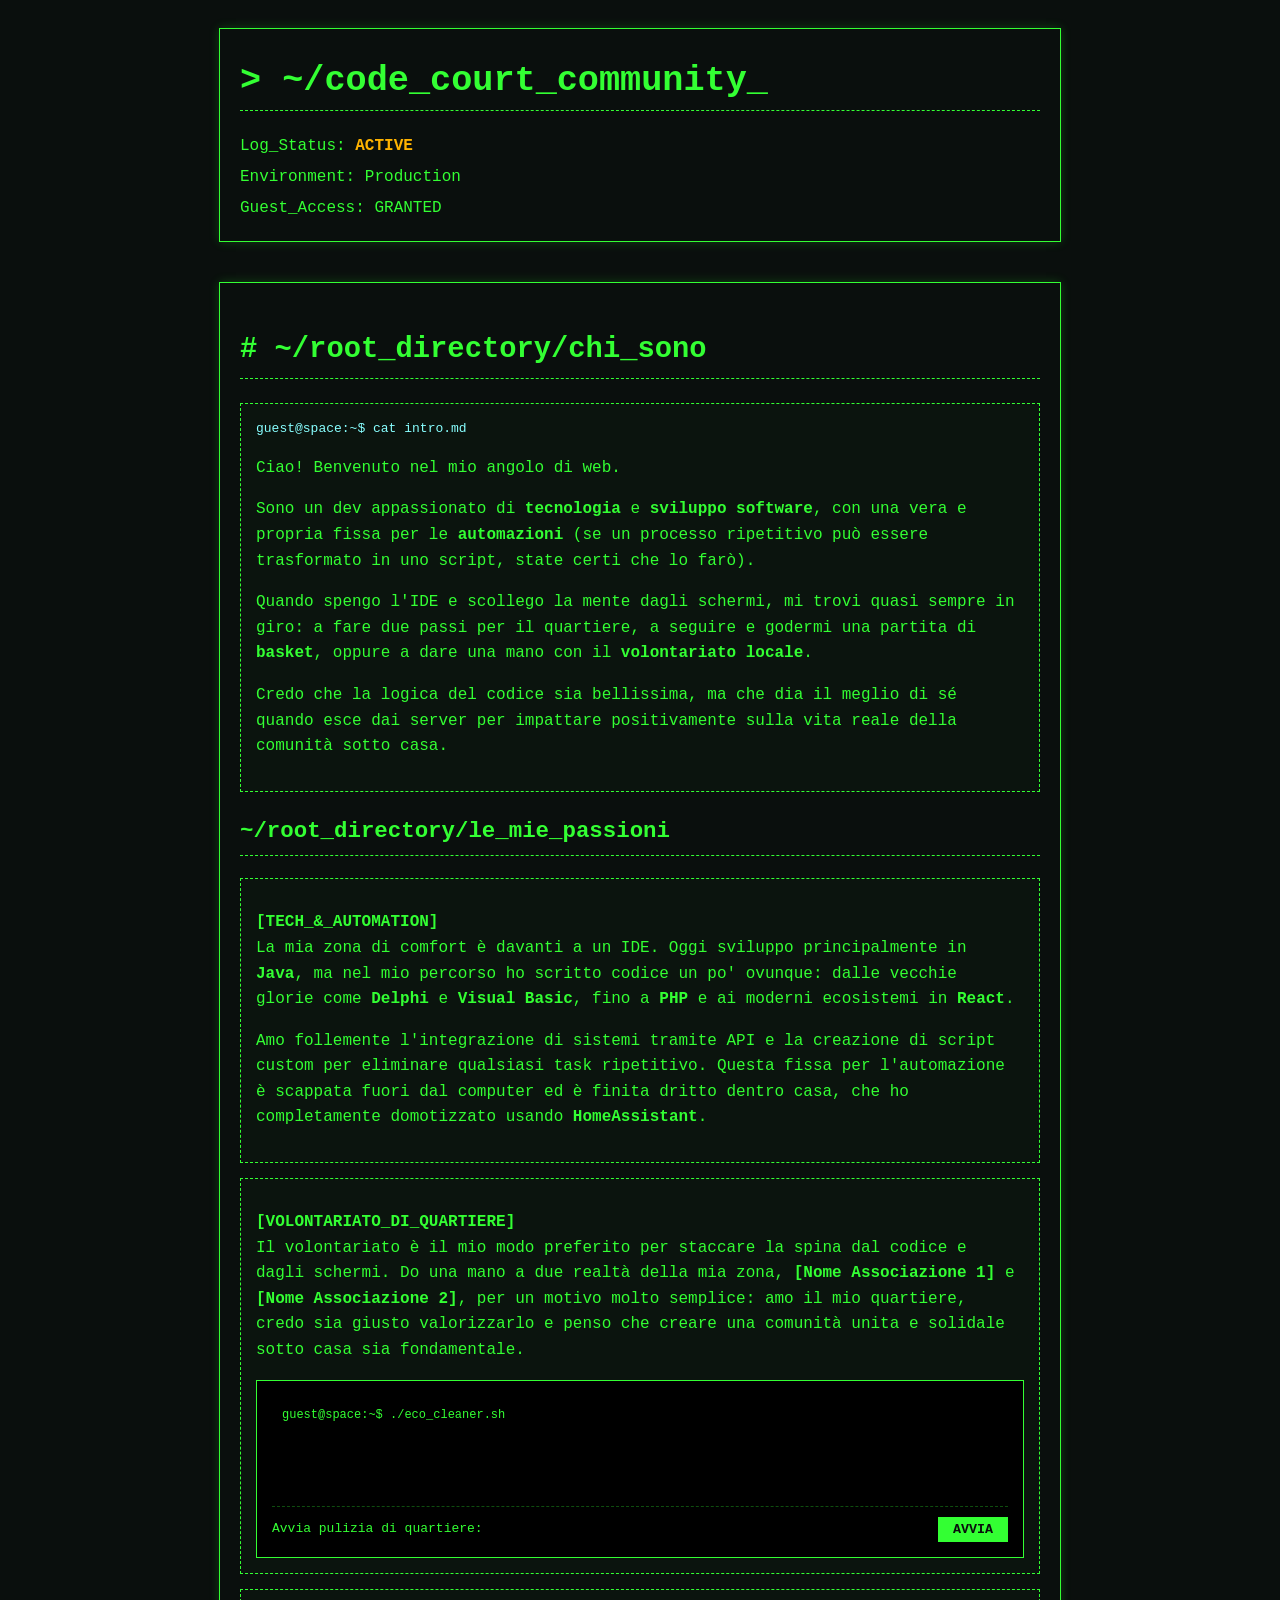
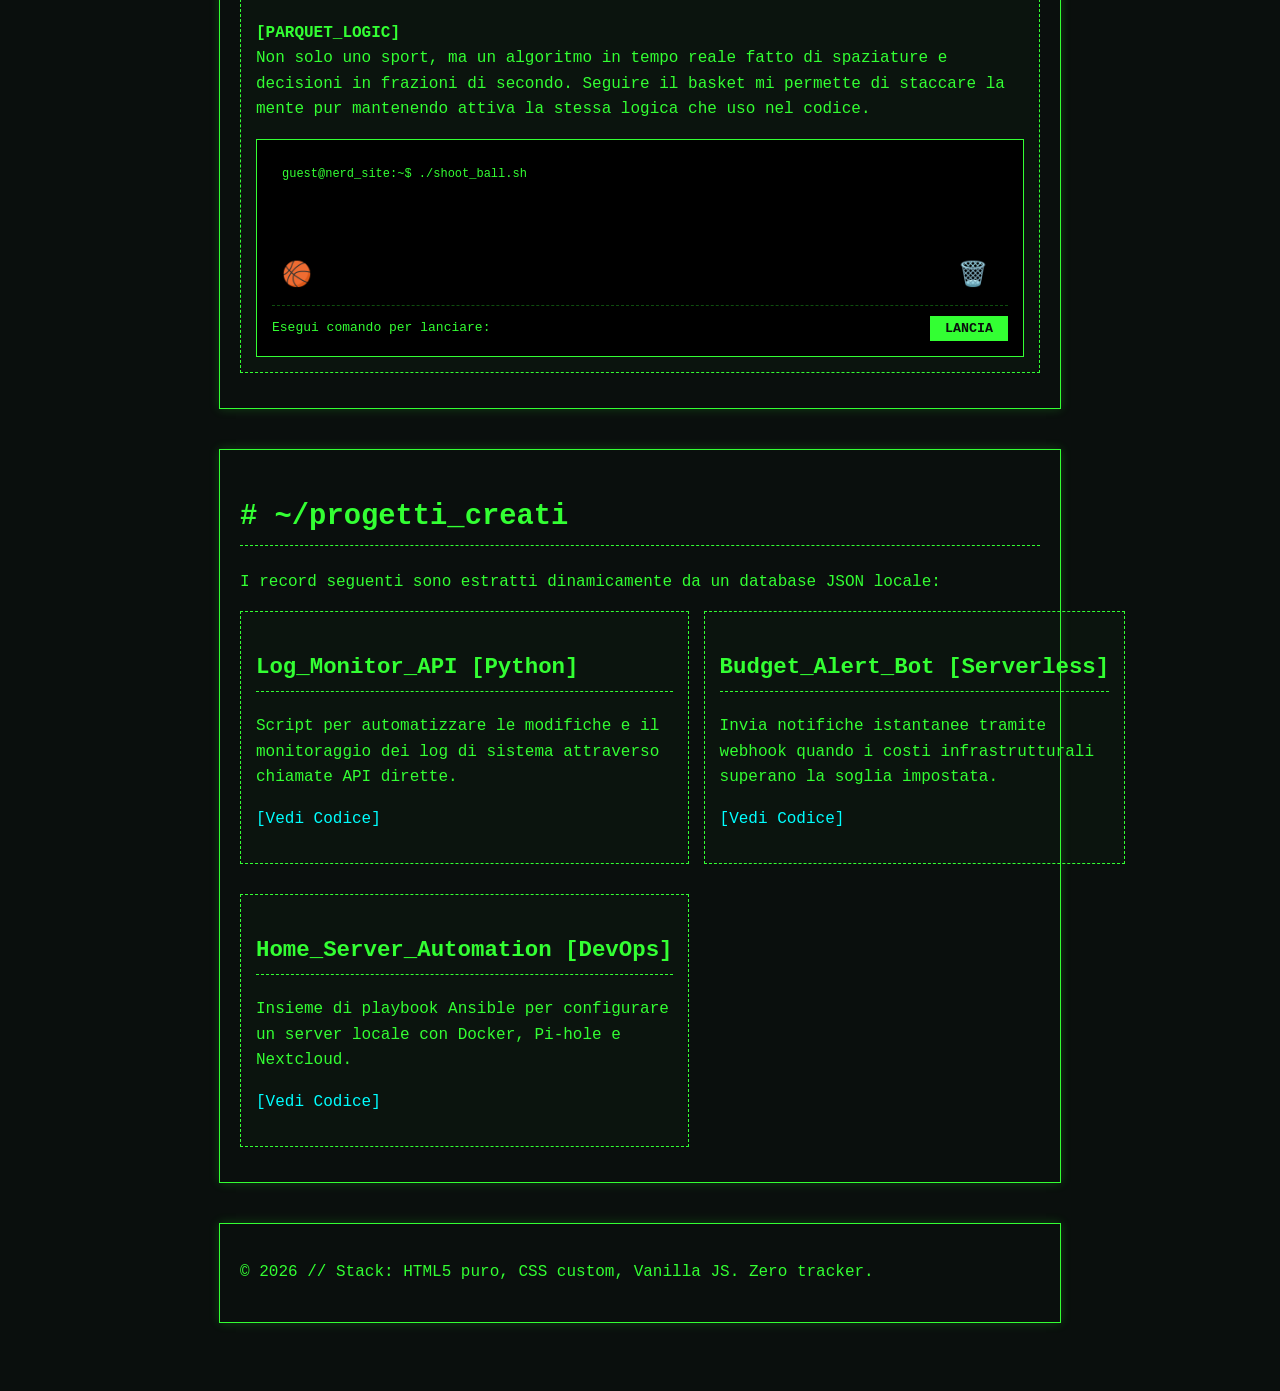
==== index.html @ 93f57e8c "Aggiornati testi parzialmente" ====
<!DOCTYPE html>
<html lang="it">

<head>
    <meta charset="UTF-8">
    <meta name="viewport" content="width=device-width, initial-scale=1.0">
    <title>Nerd_Workspace // Home</title>
    <style>
        /* Setup globale stile Terminale CRT */
        body {
            background-color: #0a0f0d;
            color: #33ff33;
            font-family: 'Courier New', Courier, monospace;
            padding: 20px;
            line-height: 1.6;
        }

        /* Selezione testo stile terminale */
        ::selection {
            background: #33ff33;
            color: #0a0f0d;
        }

        header,
        section,
        footer {
            max-width: 800px;
            margin: 0 auto 40px auto;
            border: 1px solid #33ff33;
            padding: 20px;
            box-shadow: 0 0 10px rgba(51, 255, 51, 0.2);
        }

        /* Gestione globale dei titoli per evitare l'effetto visto nello screenshot */
        h1,
        h2,
        h3 {
            color: #33ff33;
            border-bottom: 1px dashed #33ff33;
            padding-bottom: 5px;
            white-space: nowrap;
            /* Impedisce la rottura disordinata delle stringhe */
        }

        /* Titolo Principale nell'Header */
        header h1 {
            font-size: 2.2rem;
            line-height: 1.3;
            margin-top: 10px;
        }

        /* Sottotitoli delle Sezioni */
        section h2 {
            font-size: 1.8rem;
        }

        section h3 {
            font-size: 1.4rem;
        }

        h1::before {
            content: "> ";
        }

        h2::before {
            content: "# ";
        }

        /* Struttura dei Log nell'Header */
        .header-logs {
            display: flex;
            flex-direction: column;
            /* Mette ogni log su una riga separata */
            gap: 5px;
            margin-top: 15px;
        }

        a {
            color: #00ffff;
            text-decoration: none;
        }

        a:hover {
            background-color: #33ff33;
            color: #0a0f0d;
        }

        /* Griglia dei progetti responsiva */
        .project-grid {
            display: grid;
            grid-template-columns: 1fr;
            gap: 15px;
        }

        @media (min-width: 600px) {
            .project-grid {
                grid-template-columns: 1fr 1fr;
            }
        }

        .project-card,
        .info-card {
            border: 1px dashed #33ff33;
            padding: 15px;
            background: rgba(51, 255, 51, 0.02);
            margin-bottom: 15px;
        }

        .status {
            font-weight: bold;
            color: #ffb300;
        }

        .cursor {
            animation: blink 1s infinite;
        }

        @keyframes blink {

            0%,
            49% {
                opacity: 1;
            }

            50%,
            100% {
                opacity: 0;
            }
        }

        /* Stile Terminale Interattivo per il Basket */
        .terminal-box {
            background-color: #000;
            border: 1px solid #33ff33;
            padding: 15px;
            font-family: monospace;
            margin-top: 15px;
        }

        .terminal-input-line {
            display: flex;
            align-items: center;
            justify-content: space-between;
            flex-wrap: wrap;
            gap: 10px;
        }

        .terminal-btn {
            background: #33ff33;
            color: #0a0f0d;
            border: none;
            padding: 5px 15px;
            font-family: monospace;
            font-weight: bold;
            cursor: pointer;
            transition: 0.2s;
        }

        .terminal-btn:hover:not(:disabled) {
            background: #fff;
        }

        .terminal-btn:disabled {
            background: #225522;
            color: #0a0f0d;
            cursor: not-allowed;
        }

        /* --- SCREEN FIX COMPLETO PER MOBILE --- */
        @media (max-width: 480px) {
            body {
                padding: 10px;
            }

            header h1 {
                font-size: 5.3vw;
                /* Ridimensiona il titolo del sito */
            }

            section h2 {
                font-size: 4.2vw;
                /* Ridimensiona i path lunghi come ~/root_directory/chi_sono */
            }

            section h3 {
                font-size: 4.5vw;
            }
        }
    </style>
</head>

<body>

    <header>
        <h1>~/code_court_community<span class="cursor">_</span></h1>
        <div class="header-logs">
            <div>Log_Status: <span class="status">ACTIVE</span></div>
            <div>Environment: Production</div>
            <div>Guest_Access: GRANTED</div>
        </div>
    </header>

    <section id="about">
        <h2>~/root_directory/chi_sono</h2>

        <div class="info-card">
            <p style="color: #88ffff; margin-top: 0; font-family: monospace;">guest@space:~$ cat intro.md</p>

            <p>Ciao! Benvenuto nel mio angolo di web.</p>

            <p>Sono un dev appassionato di <strong>tecnologia</strong> e <strong>sviluppo software</strong>, con una
                vera e propria fissa per le <strong>automazioni</strong> (se un processo ripetitivo può essere
                trasformato in uno script, state certi che lo farò).</p>

            <p>Quando spengo l'IDE e scollego la mente dagli schermi, mi trovi quasi sempre in giro: a fare due passi
                per il quartiere, a seguire e godermi una partita di <strong>basket</strong>, oppure a dare una mano con
                il <strong>volontariato locale</strong>.</p>

            <p>Credo che la logica del codice sia bellissima, ma che dia il meglio di sé quando esce dai server per
                impattare positivamente sulla vita reale della comunità sotto casa.</p>
        </div>

        <h3>~/root_directory/le_mie_passioni</h3>
        <!-- Passione 1: Tech & Automazioni Aggiornata -->
        <div class="info-card">
            <p><strong>[TECH_&_AUTOMATION]</strong><br>
            La mia zona di comfort è davanti a un IDE. Oggi sviluppo principalmente in <strong>Java</strong>, ma nel mio percorso ho scritto codice un po' ovunque: dalle vecchie glorie come <strong>Delphi</strong> e <strong>Visual Basic</strong>, fino a <strong>PHP</strong> e ai moderni ecosistemi in <strong>React</strong>.</p>
            
            <p>Amo follemente l'integrazione di sistemi tramite API e la creazione di script custom per eliminare qualsiasi task ripetitivo. Questa fissa per l'automazione è scappata fuori dal computer ed è finita dritto dentro casa, che ho completamente domotizzato usando <strong>HomeAssistant</strong>.</p>
        </div>

        <div class="info-card">
            <p><strong>[VOLONTARIATO_DI_QUARTIERE]</strong><br>
            Il volontariato è il mio modo preferito per staccare la spina dal codice e dagli schermi. Do una mano a due realtà della mia zona, <strong>[Nome Associazione 1]</strong> e <strong>[Nome Associazione 2]</strong>, per un motivo molto semplice: amo il mio quartiere, credo sia giusto valorizzarlo e penso che creare una comunità unita e solidale sotto casa sia fondamentale.</p>
        

            <div class="terminal-box">
                <div class="terminal-screen" id="cleaner-container"
                    style="position: relative; height: 100px; background: #000; overflow: hidden; border-bottom: 1px dashed rgba(51, 255, 51, 0.3); margin-bottom: 10px; display: flex; align-items: flex-end; padding-bottom: 10px;">
                    <div id="cleaner-env"
                        style="width: 100%; font-family: monospace; font-size: 18px; position: relative; height: 30px;">
                    </div>
                    <div id="cleaner-log"
                        style="position: absolute; top: 10px; left: 10px; font-family: monospace; font-size: 12px; color: #33ff33;">
                        guest@space:~$ ./eco_cleaner.sh</div>
                </div>
                <div class="terminal-input-line">
                    <span>Avvia pulizia di quartiere:</span>
                    <button class="terminal-btn" id="cleaner-btn" onclick="runEcoCleaner()">AVVIA</button>
                </div>
            </div>
        </div>

        <div class="info-card">
            <p><strong>[PARQUET_LOGIC]</strong><br>
                Non solo uno sport, ma un algoritmo in tempo reale fatto di spaziature e decisioni in frazioni di
                secondo. Seguire il basket mi permette di staccare la mente pur mantenendo attiva la stessa logica che
                uso nel codice.</p>

            <div class="terminal-box">
                <div class="terminal-screen" id="basket-container"
                    style="position: relative; height: 150px; background: #000; overflow: hidden; border-bottom: 1px dashed rgba(51, 255, 51, 0.3); margin-bottom: 10px;">
                    <div id="basket-target"
                        style="position: absolute; right: 20px; bottom: 10px; font-size: 24px; z-index: 1;">🗑️</div>
                    <div id="basketball"
                        style="position: absolute; left: 10px; bottom: 10px; font-size: 24px; z-index: 2; transition: none;">
                        🏀</div>
                    <div id="basket-log"
                        style="position: absolute; top: 10px; left: 10px; font-family: monospace; font-size: 12px; color: #33ff33;">
                        guest@nerd_site:~$ ./shoot_ball.sh</div>
                </div>
                <div class="terminal-input-line">
                    <span>Esegui comando per lanciare:</span>
                    <button class="terminal-btn" onclick="runPerfectParabola()">LANCIA</button>
                </div>
            </div>
        </div>
    </section>

    <section id="progetti">
        <h2>~/progetti_creati</h2>
        <p>I record seguenti sono estratti dinamicamente da un database JSON locale:</p>
        <div class="project-grid" id="projects-container">
            <p>Caricamento moduli in corso...</p>
        </div>
    </section>

    <footer>
        <p>© 2026 // Stack: HTML5 puro, CSS custom, Vanilla JS. Zero tracker.</p>
    </footer>

    <script>
        // 1. IL TUO DATABASE PROGETTI (FORMATO OGGETTO JSON)
        // Modifica, aggiungi o rimuovi elementi da questo array per aggiornare il sito
        const progettiJSON = [
            {
                "titolo": "Log_Monitor_API",
                "descrizione": "Script per automatizzare le modifiche e il monitoraggio dei log di sistema attraverso chiamate API dirette.",
                "link_github": "#",
                "tag": "Python"
            },
            {
                "titolo": "Budget_Alert_Bot",
                "descrizione": "Invia notifiche istantanee tramite webhook quando i costi infrastrutturali superano la soglia impostata.",
                "link_github": "#",
                "tag": "Serverless"
            },
            {
                "titolo": "Home_Server_Automation",
                "descrizione": "Insieme di playbook Ansible per configurare un server locale con Docker, Pi-hole e Nextcloud.",
                "link_github": "#",
                "tag": "DevOps"
            }
        ];

        // Funzione per stampare i progetti dal JSON alla pagina HTML
        function caricaProgetti() {
            const container = document.getElementById('projects-container');
            container.innerHTML = ''; // Svuota il loader grafico

            progettiJSON.forEach(progetto => {
                const card = document.createElement('div');
                card.className = 'project-card';
                card.innerHTML = `
                    <h3>${progetto.titolo} [${progetto.tag}]</h3>
                    <p>${progetto.descrizione}</p>
                    <p><a href="${progetto.link_github}" target="_blank">[Vedi Codice]</a></p>
                `;
                container.appendChild(card);
            });
        }

        // 3. SIMULATORE OMINO VOLONTARIO IN ASCII ART (Y CAPOVOLTA)
        // 3. SIMULATORE OMINO VOLONTARIO CON RESET INIZIALE
        function runEcoCleaner() {
            const env = document.getElementById('cleaner-env');
            const log = document.getElementById('cleaner-log');
            const btn = document.getElementById('cleaner-btn');

            btn.disabled = true;
            env.innerHTML = "";

            // Configurazione Rifiuti (puoi cambiare questi simboli con quelli che preferisci)
            const rifiuti = ["🍂", "🍾", "📰", "🥫", "🚬","🪫"];

            // Generiamo il percorso di 22 slot
            let mappa = new Array(22).fill(" ");
            mappa[4] = rifiuti[0];
            mappa[9] = rifiuti[1];
            mappa[14] = rifiuti[2];
            mappa[19] = rifiuti[3];

            let posOmino = 0;
            let saccoRifiuti = 0;

            env.parentElement.style.height = "120px";

            const gameLoop = setInterval(() => {
                // Controllo collisione
                if (mappa[posOmino] !== " ") {
                    saccoRifiuti++;
                    log.textContent = `[EVENT]: Rifiuto raccolto! Sacco: ${saccoRifiuti}/4`;
                }

                // Creiamo le due righe del frame corrente
                let rigaTesta = new Array(22).fill(" ");
                let rigaCorpo = [...mappa];

                // Disegniamo l'omino nella posizione corrente
                rigaTesta[posOmino] = "o";
                rigaCorpo[posOmino] = "⅄";

                // Renderizziamo il frame
                env.innerHTML = `
<div style="white-space: pre; font-family: monospace; line-height: 1.1; letter-spacing: 2px; color: #33ff33;">${rigaTesta.join("")}</div>
<div style="white-space: pre; font-family: monospace; line-height: 1.1; letter-spacing: 2px; color: #33ff33;">${rigaCorpo.join("")}</div>
<div style="color: #225522; margin-top: 2px;">____________________________________________________</div>
        `.trim();

                // Pulisce il terreno dove è passato l'omino
                mappa[posOmino] = " ";

                posOmino++;

                // Fine del percorso
                if (posOmino >= mappa.length) {
                    clearInterval(gameLoop);
                    log.textContent = `[STATUS]: Ronda completata. Strade pulite! [Rifiuti rimossi: ${saccoRifiuti}]`;

                    // --- FIX: RIPOSIZIONA L'OMINO ALL'INIZIO ---
                    setTimeout(() => {
                        let rigaTestaReset = new Array(22).fill(" ");
                        let rigaCorpoReset = new Array(22).fill(" ");
                        rigaTestaReset[0] = "o";
                        rigaCorpoReset[0] = "⅄";

                        env.innerHTML = `
<div style="white-space: pre; font-family: monospace; line-height: 1.1; letter-spacing: 2px; color: #33ff33;">${rigaTestaReset.join("")}</div>
<div style="white-space: pre; font-family: monospace; line-height: 1.1; letter-spacing: 2px; color: #33ff33;">${rigaCorpoReset.join("")}</div>
<div style="color: #225522; margin-top: 2px;">____________________________________________________</div>
                `.trim();

                        btn.disabled = false; // Riabilita il bottone solo dopo il reset visivo
                    }, 600); // Mezzo secondo di pausa prima di scattare all'inizio
                }
            }, 180);
        }

        // 2. FUNZIONE ANIMAZIONE BASKET REALE CON PARABOLA CSS/JS
        function runPerfectParabola() {
            const ball = document.getElementById('basketball');
            const log = document.getElementById('basket-log');
            const container = document.getElementById('basket-container');
            const btn = document.querySelector('.terminal-btn');

            btn.disabled = true;

            // Calcolo dinamico dello spazio disponibile nel contenitore (compatibile con Mobile)
            const width = container.clientWidth - 55;
            const maxHeight = 95; // Altezza del picco della parabola in pixel

            let progress = 0; // Percentuale avanzamento del lancio (da 0 a 100)

            const animation = setInterval(() => {
                progress += 2; // Step di avanzamento ad ogni frame

                // Coordinata X lineare
                let x = (progress / 100) * width;

                // Coordinata Y matematica: equazione quadratica pura della parabola
                let p = progress / 100;
                let y = 4 * maxHeight * p * (1 - p);

                // Spostamento fisico degli elementi sulla griglia pixel
                ball.style.left = (10 + x) + 'px';
                ball.style.bottom = (10 + y) + 'px';

                // Switch dei log del terminale in tempo reale basato sui progressi
                if (progress < 50) {
                    log.textContent = `[LAUNCH]: Spinta idraulica // Altitudine: ${Math.round(y)}px`;
                } else if (progress < 98) {
                    log.textContent = `[GRAVITY]: Rientro in atmosfera // Distanza target: ${Math.round(width - x)}px`;
                } else if (progress >= 100) {
                    log.textContent = `[STATUS]: SWISH! // Canestro perfetto registrato sul target 🗑️`;
                    clearInterval(animation);
                    btn.disabled = false;
                }
            }, 16); // ~60 Frame al secondo per una fluidità totale
        }

        // Inizializza il caricamento dei dati JSON all'apertura del documento
        window.onload = caricaProgetti;
    </script>
</body>

</html>
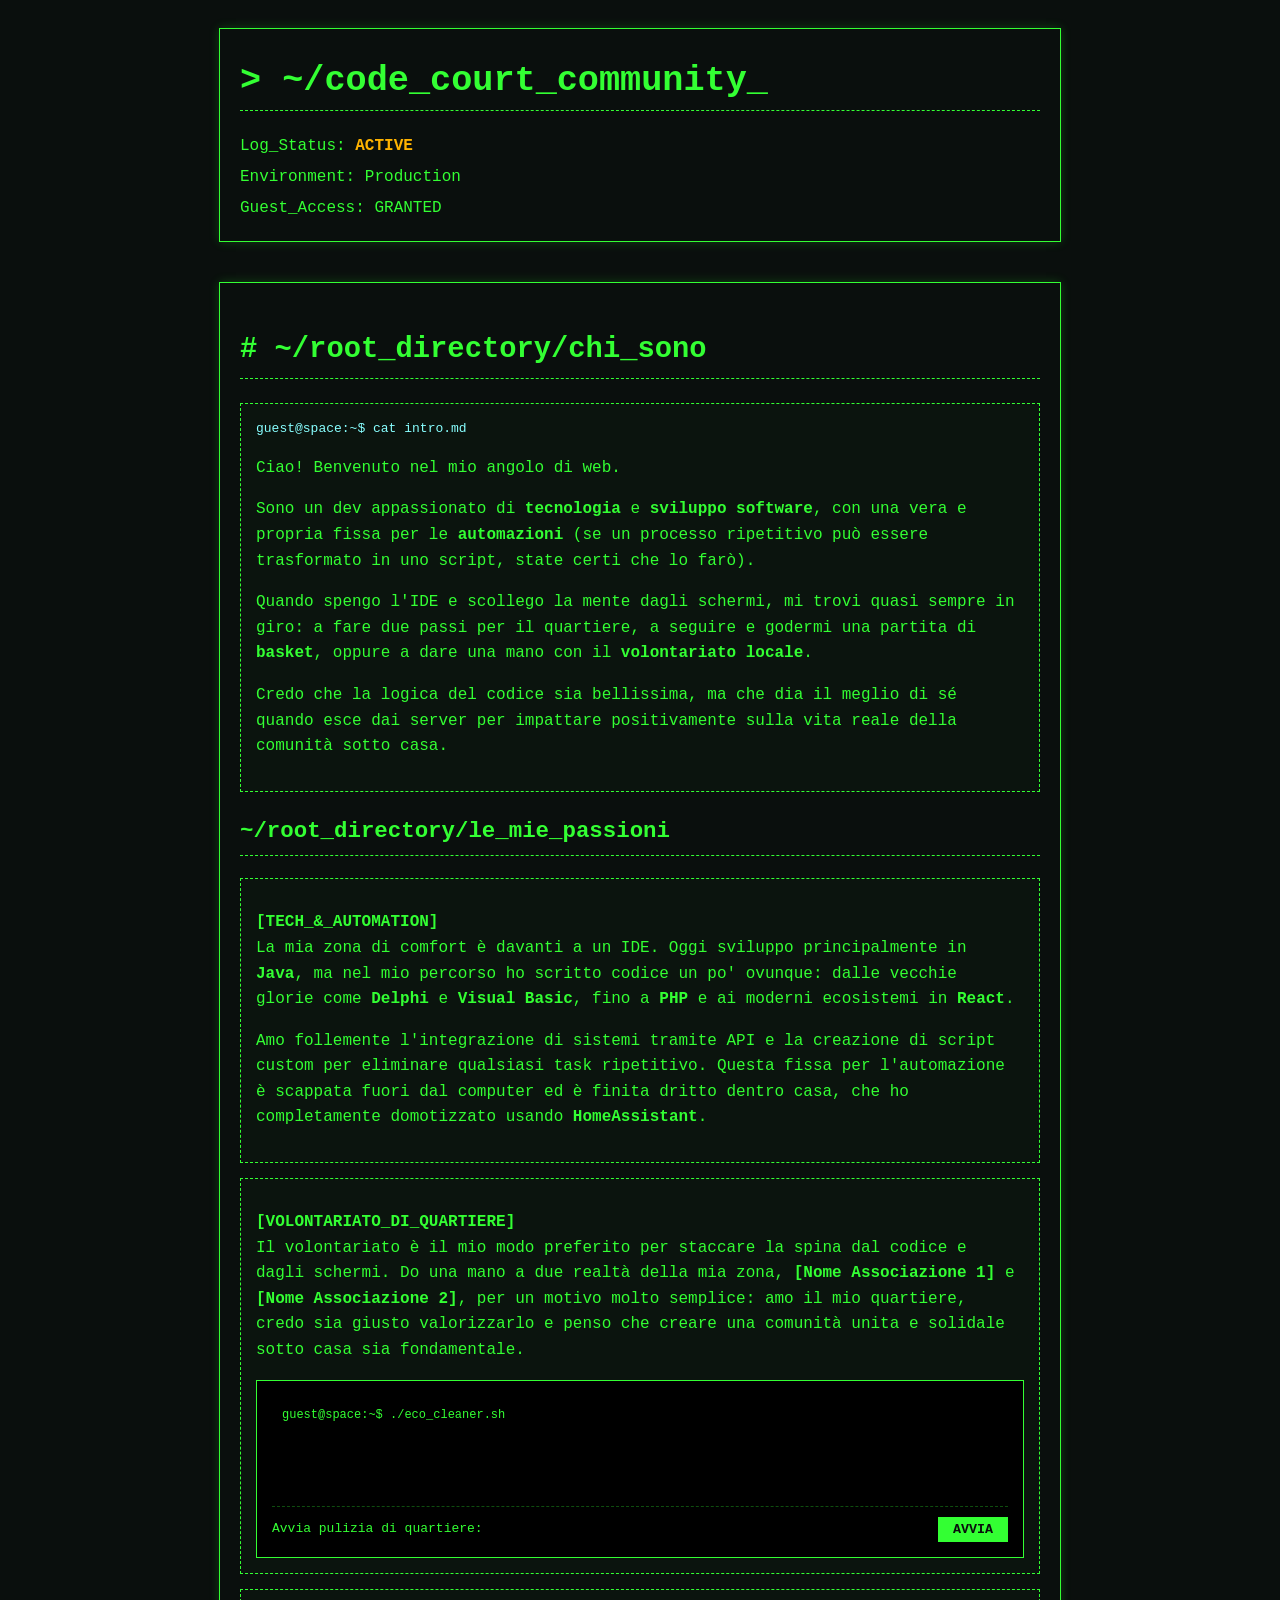
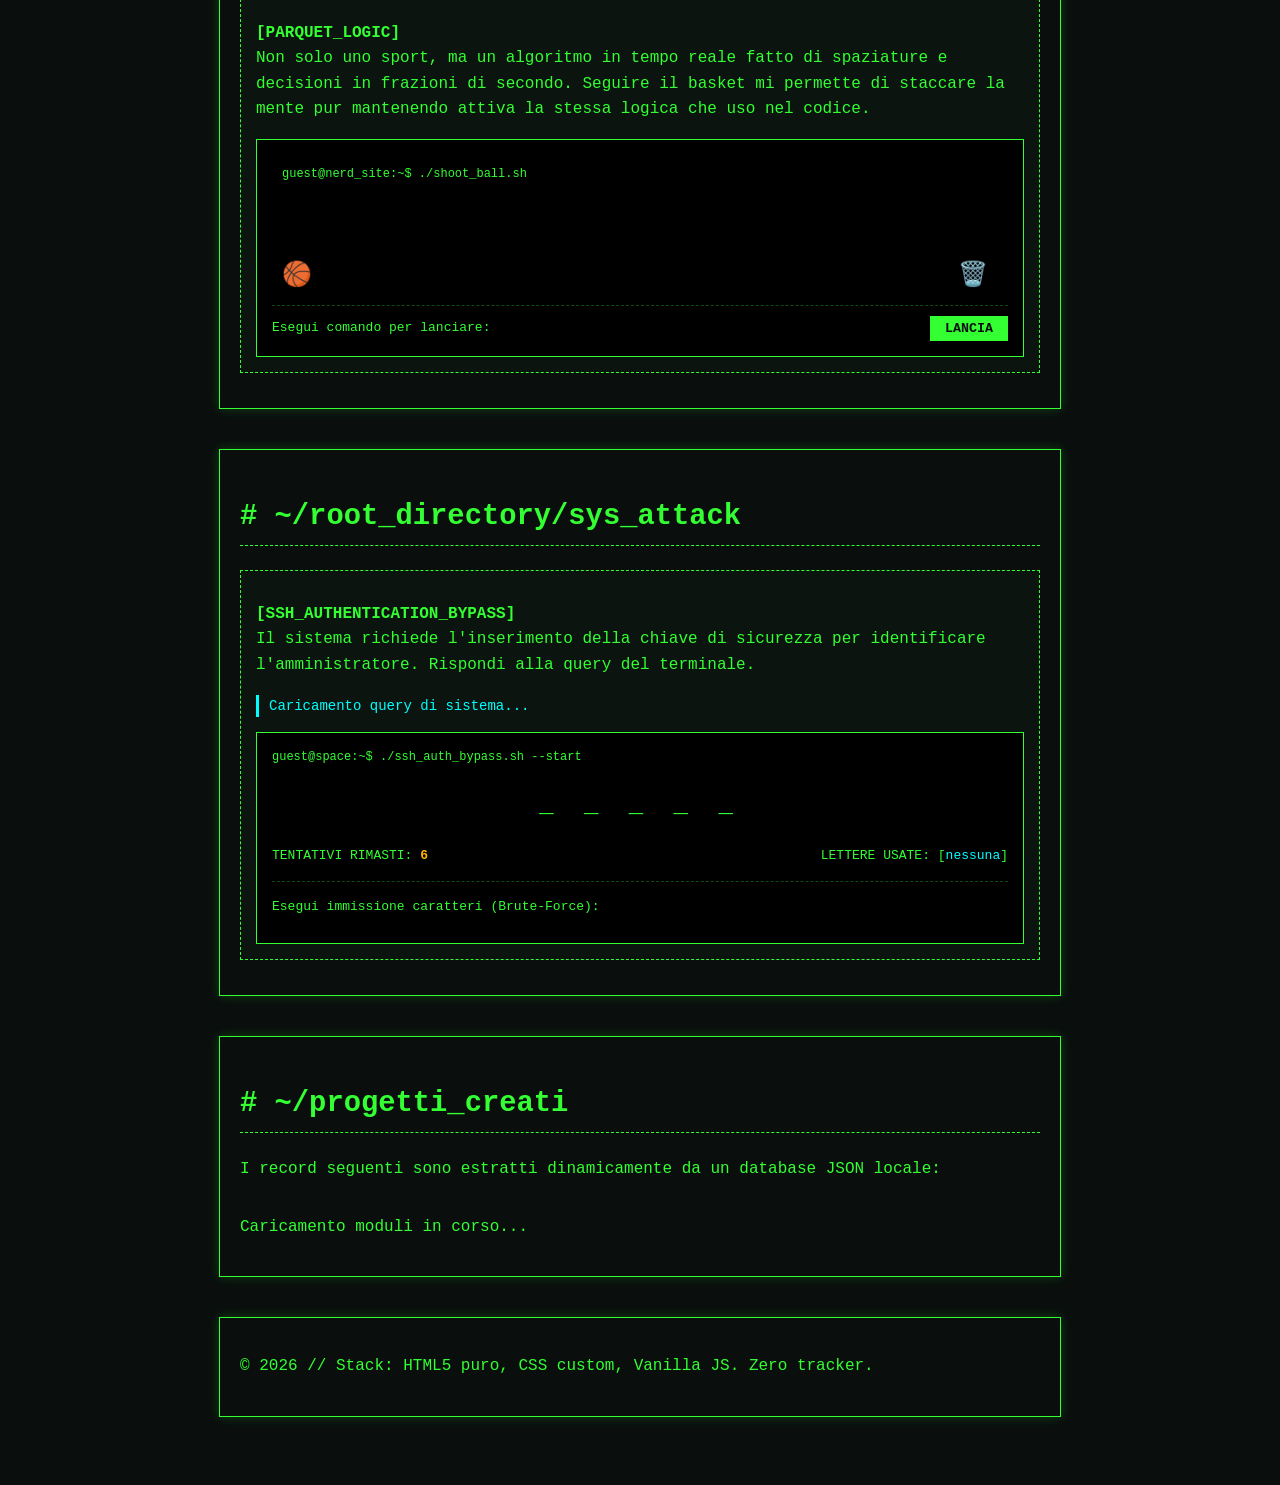
==== commit c45c7be7: "Aggiornati testi parzialmente" ====
--- a/index.html
+++ b/index.html
@@ -5,187 +5,9 @@
     <meta charset="UTF-8">
     <meta name="viewport" content="width=device-width, initial-scale=1.0">
     <title>Nerd_Workspace // Home</title>
+    <link rel="stylesheet" href="style.css">
     <style>
-        /* Setup globale stile Terminale CRT */
-        body {
-            background-color: #0a0f0d;
-            color: #33ff33;
-            font-family: 'Courier New', Courier, monospace;
-            padding: 20px;
-            line-height: 1.6;
-        }
 
-        /* Selezione testo stile terminale */
-        ::selection {
-            background: #33ff33;
-            color: #0a0f0d;
-        }
-
-        header,
-        section,
-        footer {
-            max-width: 800px;
-            margin: 0 auto 40px auto;
-            border: 1px solid #33ff33;
-            padding: 20px;
-            box-shadow: 0 0 10px rgba(51, 255, 51, 0.2);
-        }
-
-        /* Gestione globale dei titoli per evitare l'effetto visto nello screenshot */
-        h1,
-        h2,
-        h3 {
-            color: #33ff33;
-            border-bottom: 1px dashed #33ff33;
-            padding-bottom: 5px;
-            white-space: nowrap;
-            /* Impedisce la rottura disordinata delle stringhe */
-        }
-
-        /* Titolo Principale nell'Header */
-        header h1 {
-            font-size: 2.2rem;
-            line-height: 1.3;
-            margin-top: 10px;
-        }
-
-        /* Sottotitoli delle Sezioni */
-        section h2 {
-            font-size: 1.8rem;
-        }
-
-        section h3 {
-            font-size: 1.4rem;
-        }
-
-        h1::before {
-            content: "> ";
-        }
-
-        h2::before {
-            content: "# ";
-        }
-
-        /* Struttura dei Log nell'Header */
-        .header-logs {
-            display: flex;
-            flex-direction: column;
-            /* Mette ogni log su una riga separata */
-            gap: 5px;
-            margin-top: 15px;
-        }
-
-        a {
-            color: #00ffff;
-            text-decoration: none;
-        }
-
-        a:hover {
-            background-color: #33ff33;
-            color: #0a0f0d;
-        }
-
-        /* Griglia dei progetti responsiva */
-        .project-grid {
-            display: grid;
-            grid-template-columns: 1fr;
-            gap: 15px;
-        }
-
-        @media (min-width: 600px) {
-            .project-grid {
-                grid-template-columns: 1fr 1fr;
-            }
-        }
-
-        .project-card,
-        .info-card {
-            border: 1px dashed #33ff33;
-            padding: 15px;
-            background: rgba(51, 255, 51, 0.02);
-            margin-bottom: 15px;
-        }
-
-        .status {
-            font-weight: bold;
-            color: #ffb300;
-        }
-
-        .cursor {
-            animation: blink 1s infinite;
-        }
-
-        @keyframes blink {
-
-            0%,
-            49% {
-                opacity: 1;
-            }
-
-            50%,
-            100% {
-                opacity: 0;
-            }
-        }
-
-        /* Stile Terminale Interattivo per il Basket */
-        .terminal-box {
-            background-color: #000;
-            border: 1px solid #33ff33;
-            padding: 15px;
-            font-family: monospace;
-            margin-top: 15px;
-        }
-
-        .terminal-input-line {
-            display: flex;
-            align-items: center;
-            justify-content: space-between;
-            flex-wrap: wrap;
-            gap: 10px;
-        }
-
-        .terminal-btn {
-            background: #33ff33;
-            color: #0a0f0d;
-            border: none;
-            padding: 5px 15px;
-            font-family: monospace;
-            font-weight: bold;
-            cursor: pointer;
-            transition: 0.2s;
-        }
-
-        .terminal-btn:hover:not(:disabled) {
-            background: #fff;
-        }
-
-        .terminal-btn:disabled {
-            background: #225522;
-            color: #0a0f0d;
-            cursor: not-allowed;
-        }
-
-        /* --- SCREEN FIX COMPLETO PER MOBILE --- */
-        @media (max-width: 480px) {
-            body {
-                padding: 10px;
-            }
-
-            header h1 {
-                font-size: 5.3vw;
-                /* Ridimensiona il titolo del sito */
-            }
-
-            section h2 {
-                font-size: 4.2vw;
-                /* Ridimensiona i path lunghi come ~/root_directory/chi_sono */
-            }
-
-            section h3 {
-                font-size: 4.5vw;
-            }
-        }
     </style>
 </head>
 
@@ -224,15 +46,24 @@
         <!-- Passione 1: Tech & Automazioni Aggiornata -->
         <div class="info-card">
             <p><strong>[TECH_&_AUTOMATION]</strong><br>
-            La mia zona di comfort è davanti a un IDE. Oggi sviluppo principalmente in <strong>Java</strong>, ma nel mio percorso ho scritto codice un po' ovunque: dalle vecchie glorie come <strong>Delphi</strong> e <strong>Visual Basic</strong>, fino a <strong>PHP</strong> e ai moderni ecosistemi in <strong>React</strong>.</p>
-            
-            <p>Amo follemente l'integrazione di sistemi tramite API e la creazione di script custom per eliminare qualsiasi task ripetitivo. Questa fissa per l'automazione è scappata fuori dal computer ed è finita dritto dentro casa, che ho completamente domotizzato usando <strong>HomeAssistant</strong>.</p>
+                La mia zona di comfort è davanti a un IDE. Oggi sviluppo principalmente in <strong>Java</strong>, ma nel
+                mio percorso ho scritto codice un po' ovunque: dalle vecchie glorie come <strong>Delphi</strong> e
+                <strong>Visual Basic</strong>, fino a <strong>PHP</strong> e ai moderni ecosistemi in
+                <strong>React</strong>.
+            </p>
+
+            <p>Amo follemente l'integrazione di sistemi tramite API e la creazione di script custom per eliminare
+                qualsiasi task ripetitivo. Questa fissa per l'automazione è scappata fuori dal computer ed è finita
+                dritto dentro casa, che ho completamente domotizzato usando <strong>HomeAssistant</strong>.</p>
         </div>
 
         <div class="info-card">
             <p><strong>[VOLONTARIATO_DI_QUARTIERE]</strong><br>
-            Il volontariato è il mio modo preferito per staccare la spina dal codice e dagli schermi. Do una mano a due realtà della mia zona, <strong>[Nome Associazione 1]</strong> e <strong>[Nome Associazione 2]</strong>, per un motivo molto semplice: amo il mio quartiere, credo sia giusto valorizzarlo e penso che creare una comunità unita e solidale sotto casa sia fondamentale.</p>
-        
+                Il volontariato è il mio modo preferito per staccare la spina dal codice e dagli schermi. Do una mano a
+                due realtà della mia zona, <strong>[Nome Associazione 1]</strong> e <strong>[Nome Associazione
+                    2]</strong>, per un motivo molto semplice: amo il mio quartiere, credo sia giusto valorizzarlo e
+                penso che creare una comunità unita e solidale sotto casa sia fondamentale.</p>
+
 
             <div class="terminal-box">
                 <div class="terminal-screen" id="cleaner-container"
@@ -277,6 +108,51 @@
         </div>
     </section>
 
+    <!-- Sezione Mini-Gioco Hangman / Hacking -->
+    <section id="terminal-game">
+        <h2>~/root_directory/sys_attack</h2>
+        <div class="info-card">
+            <p><strong>[SSH_AUTHENTICATION_BYPASS]</strong><br>
+                Il sistema richiede l'inserimento della chiave di sicurezza per identificare l'amministratore. Rispondi
+                alla query del terminale.</p>
+
+            <p id="game-hint"
+                style="color: #00ffff; font-family: monospace; border-left: 3px solid #00ffff; padding-left: 10px; margin: 15px 0; font-size: 14px;">
+                Caricamento query di sistema...
+            </p>
+
+            <div class="terminal-box" style="background-color: #000; border: 1px solid #33ff33; padding: 15px;">
+                <div id="game-log"
+                    style="font-size: 12px; color: #33ff33; margin-bottom: 15px; font-family: monospace;">
+                    guest@space:~$ ./ssh_auth_bypass.sh --start
+                </div>
+
+                <div id="word-display"
+                    style="font-size: 24px; letter-spacing: 8px; font-weight: bold; text-align: center; margin: 20px 0; min-height: 35px; font-family: monospace;">
+                    _ _ _ _ _
+                </div>
+
+                <div
+                    style="font-family: monospace; font-size: 13px; margin-bottom: 15px; display: flex; justify-content: space-between; flex-wrap: wrap; gap: 10px;">
+                    <span>TENTATIVI RIMASTI: <span id="attempts-left"
+                            style="color: #ffb300; font-weight: bold;">6</span></span>
+                    <span>LETTERE USATE: [<span id="used-letters" style="color: #00ffff;">nessuna</span>]</span>
+                </div>
+
+                <div class="terminal-input-line"
+                    style="border-top: 1px dashed rgba(51, 255, 51, 0.3); padding-top: 15px; display: flex; flex-direction: column; align-items: stretch; gap: 10px;">
+                    <div style="font-family: monospace; font-size: 13px;">Esegui immissione caratteri (Brute-Force):
+                    </div>
+                    <div id="keyboard-container"
+                        style="display: grid; grid-template-columns: repeat(auto-fill, minmax(30px, 1fr)); gap: 5px; width: 100%;">
+                    </div>
+                    <button class="terminal-btn" id="reset-game-btn" onclick="initHangmanGame()"
+                        style="align-self: flex-end; margin-top: 5px; display: none;">GENERA NUOVA QUERY</button>
+                </div>
+            </div>
+        </div>
+    </section>
+
     <section id="progetti">
         <h2>~/progetti_creati</h2>
         <p>I record seguenti sono estratti dinamicamente da un database JSON locale:</p>
@@ -289,168 +165,7 @@
         <p>© 2026 // Stack: HTML5 puro, CSS custom, Vanilla JS. Zero tracker.</p>
     </footer>
 
-    <script>
-        // 1. IL TUO DATABASE PROGETTI (FORMATO OGGETTO JSON)
-        // Modifica, aggiungi o rimuovi elementi da questo array per aggiornare il sito
-        const progettiJSON = [
-            {
-                "titolo": "Log_Monitor_API",
-                "descrizione": "Script per automatizzare le modifiche e il monitoraggio dei log di sistema attraverso chiamate API dirette.",
-                "link_github": "#",
-                "tag": "Python"
-            },
-            {
-                "titolo": "Budget_Alert_Bot",
-                "descrizione": "Invia notifiche istantanee tramite webhook quando i costi infrastrutturali superano la soglia impostata.",
-                "link_github": "#",
-                "tag": "Serverless"
-            },
-            {
-                "titolo": "Home_Server_Automation",
-                "descrizione": "Insieme di playbook Ansible per configurare un server locale con Docker, Pi-hole e Nextcloud.",
-                "link_github": "#",
-                "tag": "DevOps"
-            }
-        ];
-
-        // Funzione per stampare i progetti dal JSON alla pagina HTML
-        function caricaProgetti() {
-            const container = document.getElementById('projects-container');
-            container.innerHTML = ''; // Svuota il loader grafico
-
-            progettiJSON.forEach(progetto => {
-                const card = document.createElement('div');
-                card.className = 'project-card';
-                card.innerHTML = `
-                    <h3>${progetto.titolo} [${progetto.tag}]</h3>
-                    <p>${progetto.descrizione}</p>
-                    <p><a href="${progetto.link_github}" target="_blank">[Vedi Codice]</a></p>
-                `;
-                container.appendChild(card);
-            });
-        }
-
-        // 3. SIMULATORE OMINO VOLONTARIO IN ASCII ART (Y CAPOVOLTA)
-        // 3. SIMULATORE OMINO VOLONTARIO CON RESET INIZIALE
-        function runEcoCleaner() {
-            const env = document.getElementById('cleaner-env');
-            const log = document.getElementById('cleaner-log');
-            const btn = document.getElementById('cleaner-btn');
-
-            btn.disabled = true;
-            env.innerHTML = "";
-
-            // Configurazione Rifiuti (puoi cambiare questi simboli con quelli che preferisci)
-            const rifiuti = ["🍂", "🍾", "📰", "🥫", "🚬","🪫"];
-
-            // Generiamo il percorso di 22 slot
-            let mappa = new Array(22).fill(" ");
-            mappa[4] = rifiuti[0];
-            mappa[9] = rifiuti[1];
-            mappa[14] = rifiuti[2];
-            mappa[19] = rifiuti[3];
-
-            let posOmino = 0;
-            let saccoRifiuti = 0;
-
-            env.parentElement.style.height = "120px";
-
-            const gameLoop = setInterval(() => {
-                // Controllo collisione
-                if (mappa[posOmino] !== " ") {
-                    saccoRifiuti++;
-                    log.textContent = `[EVENT]: Rifiuto raccolto! Sacco: ${saccoRifiuti}/4`;
-                }
-
-                // Creiamo le due righe del frame corrente
-                let rigaTesta = new Array(22).fill(" ");
-                let rigaCorpo = [...mappa];
-
-                // Disegniamo l'omino nella posizione corrente
-                rigaTesta[posOmino] = "o";
-                rigaCorpo[posOmino] = "⅄";
-
-                // Renderizziamo il frame
-                env.innerHTML = `
-<div style="white-space: pre; font-family: monospace; line-height: 1.1; letter-spacing: 2px; color: #33ff33;">${rigaTesta.join("")}</div>
-<div style="white-space: pre; font-family: monospace; line-height: 1.1; letter-spacing: 2px; color: #33ff33;">${rigaCorpo.join("")}</div>
-<div style="color: #225522; margin-top: 2px;">____________________________________________________</div>
-        `.trim();
-
-                // Pulisce il terreno dove è passato l'omino
-                mappa[posOmino] = " ";
-
-                posOmino++;
-
-                // Fine del percorso
-                if (posOmino >= mappa.length) {
-                    clearInterval(gameLoop);
-                    log.textContent = `[STATUS]: Ronda completata. Strade pulite! [Rifiuti rimossi: ${saccoRifiuti}]`;
-
-                    // --- FIX: RIPOSIZIONA L'OMINO ALL'INIZIO ---
-                    setTimeout(() => {
-                        let rigaTestaReset = new Array(22).fill(" ");
-                        let rigaCorpoReset = new Array(22).fill(" ");
-                        rigaTestaReset[0] = "o";
-                        rigaCorpoReset[0] = "⅄";
-
-                        env.innerHTML = `
-<div style="white-space: pre; font-family: monospace; line-height: 1.1; letter-spacing: 2px; color: #33ff33;">${rigaTestaReset.join("")}</div>
-<div style="white-space: pre; font-family: monospace; line-height: 1.1; letter-spacing: 2px; color: #33ff33;">${rigaCorpoReset.join("")}</div>
-<div style="color: #225522; margin-top: 2px;">____________________________________________________</div>
-                `.trim();
-
-                        btn.disabled = false; // Riabilita il bottone solo dopo il reset visivo
-                    }, 600); // Mezzo secondo di pausa prima di scattare all'inizio
-                }
-            }, 180);
-        }
-
-        // 2. FUNZIONE ANIMAZIONE BASKET REALE CON PARABOLA CSS/JS
-        function runPerfectParabola() {
-            const ball = document.getElementById('basketball');
-            const log = document.getElementById('basket-log');
-            const container = document.getElementById('basket-container');
-            const btn = document.querySelector('.terminal-btn');
-
-            btn.disabled = true;
-
-            // Calcolo dinamico dello spazio disponibile nel contenitore (compatibile con Mobile)
-            const width = container.clientWidth - 55;
-            const maxHeight = 95; // Altezza del picco della parabola in pixel
-
-            let progress = 0; // Percentuale avanzamento del lancio (da 0 a 100)
-
-            const animation = setInterval(() => {
-                progress += 2; // Step di avanzamento ad ogni frame
-
-                // Coordinata X lineare
-                let x = (progress / 100) * width;
-
-                // Coordinata Y matematica: equazione quadratica pura della parabola
-                let p = progress / 100;
-                let y = 4 * maxHeight * p * (1 - p);
-
-                // Spostamento fisico degli elementi sulla griglia pixel
-                ball.style.left = (10 + x) + 'px';
-                ball.style.bottom = (10 + y) + 'px';
-
-                // Switch dei log del terminale in tempo reale basato sui progressi
-                if (progress < 50) {
-                    log.textContent = `[LAUNCH]: Spinta idraulica // Altitudine: ${Math.round(y)}px`;
-                } else if (progress < 98) {
-                    log.textContent = `[GRAVITY]: Rientro in atmosfera // Distanza target: ${Math.round(width - x)}px`;
-                } else if (progress >= 100) {
-                    log.textContent = `[STATUS]: SWISH! // Canestro perfetto registrato sul target 🗑️`;
-                    clearInterval(animation);
-                    btn.disabled = false;
-                }
-            }, 16); // ~60 Frame al secondo per una fluidità totale
-        }
-
-        // Inizializza il caricamento dei dati JSON all'apertura del documento
-        window.onload = caricaProgetti;
-    </script>
+    <script src="script.js"></script>
 </body>
 
 </html>
--- a/style.css
+++ b/style.css
@@ -0,0 +1,180 @@
+/* Setup globale stile Terminale CRT */
+        body {
+            background-color: #0a0f0d;
+            color: #33ff33;
+            font-family: 'Courier New', Courier, monospace;
+            padding: 20px;
+            line-height: 1.6;
+        }
+
+        /* Selezione testo stile terminale */
+        ::selection {
+            background: #33ff33;
+            color: #0a0f0d;
+        }
+
+        header,
+        section,
+        footer {
+            max-width: 800px;
+            margin: 0 auto 40px auto;
+            border: 1px solid #33ff33;
+            padding: 20px;
+            box-shadow: 0 0 10px rgba(51, 255, 51, 0.2);
+        }
+
+        /* Gestione globale dei titoli per evitare l'effetto visto nello screenshot */
+        h1,
+        h2,
+        h3 {
+            color: #33ff33;
+            border-bottom: 1px dashed #33ff33;
+            padding-bottom: 5px;
+            white-space: nowrap;
+            /* Impedisce la rottura disordinata delle stringhe */
+        }
+
+        /* Titolo Principale nell'Header */
+        header h1 {
+            font-size: 2.2rem;
+            line-height: 1.3;
+            margin-top: 10px;
+        }
+
+        /* Sottotitoli delle Sezioni */
+        section h2 {
+            font-size: 1.8rem;
+        }
+
+        section h3 {
+            font-size: 1.4rem;
+        }
+
+        h1::before {
+            content: "> ";
+        }
+
+        h2::before {
+            content: "# ";
+        }
+
+        /* Struttura dei Log nell'Header */
+        .header-logs {
+            display: flex;
+            flex-direction: column;
+            /* Mette ogni log su una riga separata */
+            gap: 5px;
+            margin-top: 15px;
+        }
+
+        a {
+            color: #00ffff;
+            text-decoration: none;
+        }
+
+        a:hover {
+            background-color: #33ff33;
+            color: #0a0f0d;
+        }
+
+        /* Griglia dei progetti responsiva */
+        .project-grid {
+            display: grid;
+            grid-template-columns: 1fr;
+            gap: 15px;
+        }
+
+        @media (min-width: 600px) {
+            .project-grid {
+                grid-template-columns: 1fr 1fr;
+            }
+        }
+
+        .project-card,
+        .info-card {
+            border: 1px dashed #33ff33;
+            padding: 15px;
+            background: rgba(51, 255, 51, 0.02);
+            margin-bottom: 15px;
+        }
+
+        .status {
+            font-weight: bold;
+            color: #ffb300;
+        }
+
+        .cursor {
+            animation: blink 1s infinite;
+        }
+
+        @keyframes blink {
+
+            0%,
+            49% {
+                opacity: 1;
+            }
+
+            50%,
+            100% {
+                opacity: 0;
+            }
+        }
+
+        /* Stile Terminale Interattivo per il Basket */
+        .terminal-box {
+            background-color: #000;
+            border: 1px solid #33ff33;
+            padding: 15px;
+            font-family: monospace;
+            margin-top: 15px;
+        }
+
+        .terminal-input-line {
+            display: flex;
+            align-items: center;
+            justify-content: space-between;
+            flex-wrap: wrap;
+            gap: 10px;
+        }
+
+        .terminal-btn {
+            background: #33ff33;
+            color: #0a0f0d;
+            border: none;
+            padding: 5px 15px;
+            font-family: monospace;
+            font-weight: bold;
+            cursor: pointer;
+            transition: 0.2s;
+        }
+
+        .terminal-btn:hover:not(:disabled) {
+            background: #fff;
+        }
+
+        .terminal-btn:disabled {
+            background: #225522;
+            color: #0a0f0d;
+            cursor: not-allowed;
+        }
+
+        /* --- SCREEN FIX COMPLETO PER MOBILE --- */
+        @media (max-width: 480px) {
+            body {
+                padding: 10px;
+            }
+
+            header h1 {
+                font-size: 5.3vw;
+                /* Ridimensiona il titolo del sito */
+            }
+
+            section h2 {
+                font-size: 4.2vw;
+                /* Ridimensiona i path lunghi come ~/root_directory/chi_sono */
+            }
+
+            section h3 {
+                font-size: 4.5vw;
+            }
+        }
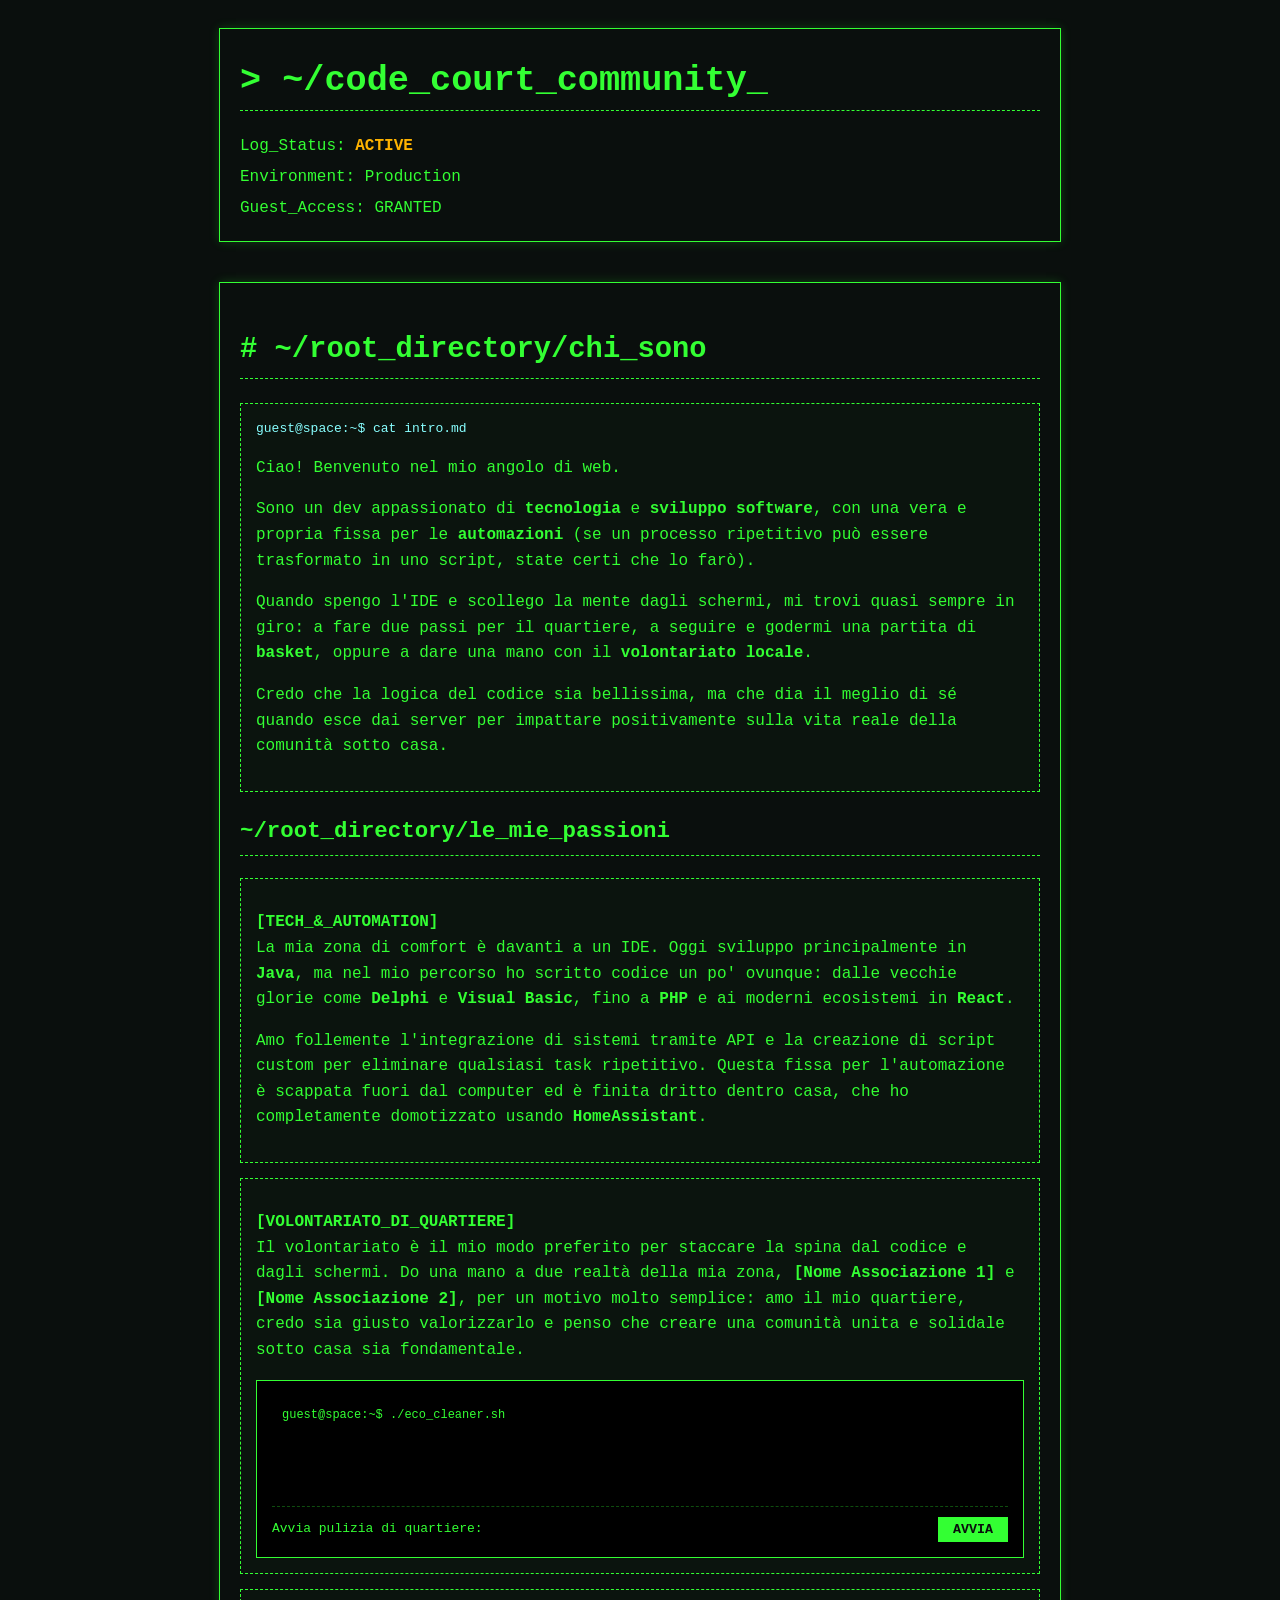
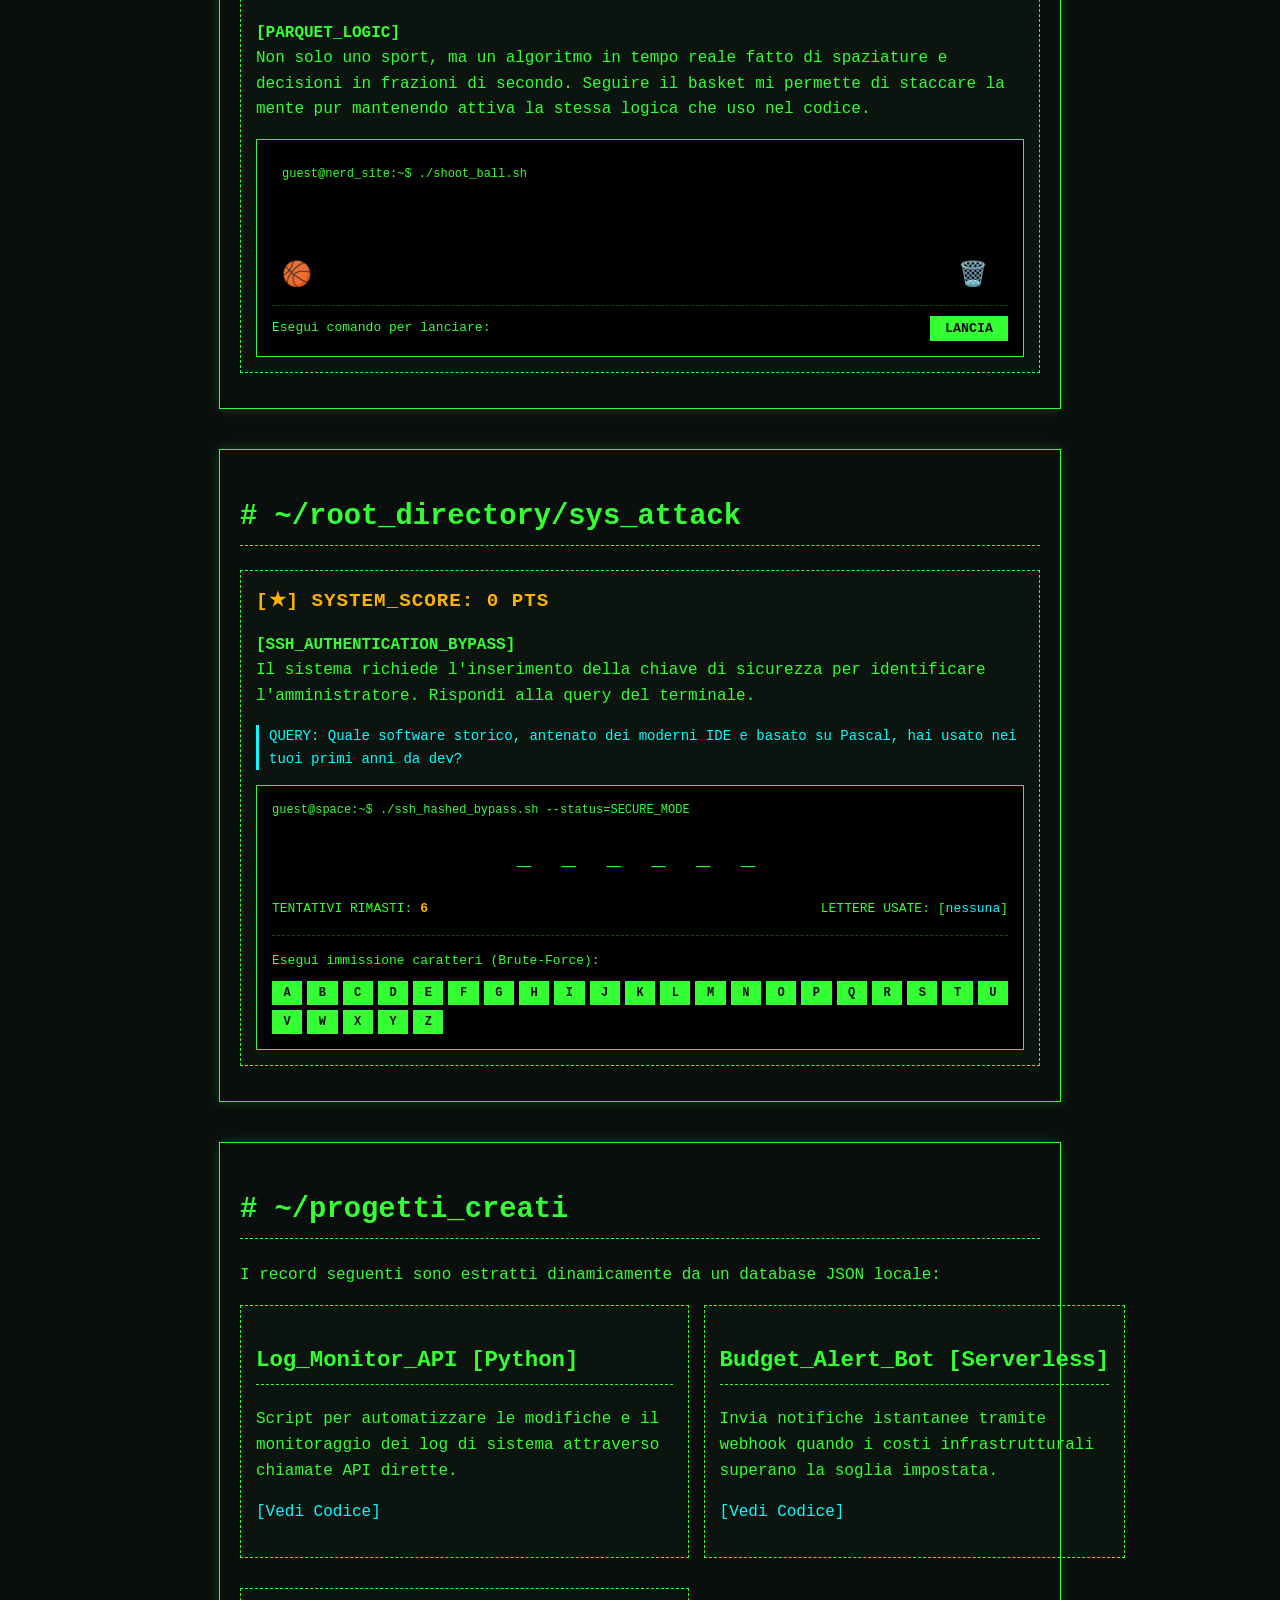
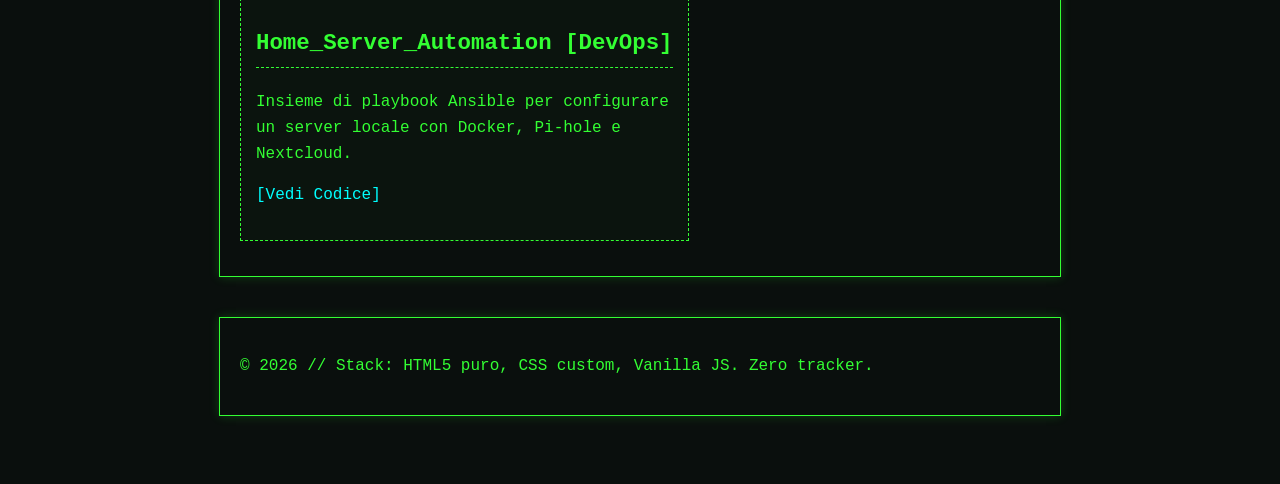
==== commit 47ac66b1: "Aggiunto punteggio utente su gioco impiccato" ====
--- a/index.html
+++ b/index.html
@@ -112,6 +112,8 @@
     <section id="terminal-game">
         <h2>~/root_directory/sys_attack</h2>
         <div class="info-card">
+            <div class="score-display">SYSTEM_SCORE: <span id="user-score">0</span> PTS</div>
+
             <p><strong>[SSH_AUTHENTICATION_BYPASS]</strong><br>
                 Il sistema richiede l'inserimento della chiave di sicurezza per identificare l'amministratore. Rispondi
                 alla query del terminale.</p>
--- a/style.css
+++ b/style.css
@@ -1,180 +1,193 @@
 /* Setup globale stile Terminale CRT */
-        body {
-            background-color: #0a0f0d;
-            color: #33ff33;
-            font-family: 'Courier New', Courier, monospace;
-            padding: 20px;
-            line-height: 1.6;
-        }
+body {
+    background-color: #0a0f0d;
+    color: #33ff33;
+    font-family: 'Courier New', Courier, monospace;
+    padding: 20px;
+    line-height: 1.6;
+}
 
-        /* Selezione testo stile terminale */
-        ::selection {
-            background: #33ff33;
-            color: #0a0f0d;
-        }
+/* Selezione testo stile terminale */
+::selection {
+    background: #33ff33;
+    color: #0a0f0d;
+}
 
-        header,
-        section,
-        footer {
-            max-width: 800px;
-            margin: 0 auto 40px auto;
-            border: 1px solid #33ff33;
-            padding: 20px;
-            box-shadow: 0 0 10px rgba(51, 255, 51, 0.2);
-        }
+header,
+section,
+footer {
+    max-width: 800px;
+    margin: 0 auto 40px auto;
+    border: 1px solid #33ff33;
+    padding: 20px;
+    box-shadow: 0 0 10px rgba(51, 255, 51, 0.2);
+}
 
-        /* Gestione globale dei titoli per evitare l'effetto visto nello screenshot */
-        h1,
-        h2,
-        h3 {
-            color: #33ff33;
-            border-bottom: 1px dashed #33ff33;
-            padding-bottom: 5px;
-            white-space: nowrap;
-            /* Impedisce la rottura disordinata delle stringhe */
-        }
+/* Gestione globale dei titoli per evitare l'effetto visto nello screenshot */
+h1,
+h2,
+h3 {
+    color: #33ff33;
+    border-bottom: 1px dashed #33ff33;
+    padding-bottom: 5px;
+    white-space: nowrap;
+    /* Impedisce la rottura disordinata delle stringhe */
+}
 
-        /* Titolo Principale nell'Header */
-        header h1 {
-            font-size: 2.2rem;
-            line-height: 1.3;
-            margin-top: 10px;
-        }
+/* Titolo Principale nell'Header */
+header h1 {
+    font-size: 2.2rem;
+    line-height: 1.3;
+    margin-top: 10px;
+}
 
-        /* Sottotitoli delle Sezioni */
-        section h2 {
-            font-size: 1.8rem;
-        }
+/* Sottotitoli delle Sezioni */
+section h2 {
+    font-size: 1.8rem;
+}
 
-        section h3 {
-            font-size: 1.4rem;
-        }
+section h3 {
+    font-size: 1.4rem;
+}
 
-        h1::before {
-            content: "> ";
-        }
+h1::before {
+    content: "> ";
+}
 
-        h2::before {
-            content: "# ";
-        }
+h2::before {
+    content: "# ";
+}
 
-        /* Struttura dei Log nell'Header */
-        .header-logs {
-            display: flex;
-            flex-direction: column;
-            /* Mette ogni log su una riga separata */
-            gap: 5px;
-            margin-top: 15px;
-        }
+/* Struttura dei Log nell'Header */
+.header-logs {
+    display: flex;
+    flex-direction: column;
+    /* Mette ogni log su una riga separata */
+    gap: 5px;
+    margin-top: 15px;
+}
 
-        a {
-            color: #00ffff;
-            text-decoration: none;
-        }
+a {
+    color: #00ffff;
+    text-decoration: none;
+}
 
-        a:hover {
-            background-color: #33ff33;
-            color: #0a0f0d;
-        }
+a:hover {
+    background-color: #33ff33;
+    color: #0a0f0d;
+}
 
-        /* Griglia dei progetti responsiva */
-        .project-grid {
-            display: grid;
-            grid-template-columns: 1fr;
-            gap: 15px;
-        }
+/* Griglia dei progetti responsiva */
+.project-grid {
+    display: grid;
+    grid-template-columns: 1fr;
+    gap: 15px;
+}
 
-        @media (min-width: 600px) {
-            .project-grid {
-                grid-template-columns: 1fr 1fr;
-            }
-        }
+@media (min-width: 600px) {
+    .project-grid {
+        grid-template-columns: 1fr 1fr;
+    }
+}
 
-        .project-card,
-        .info-card {
-            border: 1px dashed #33ff33;
-            padding: 15px;
-            background: rgba(51, 255, 51, 0.02);
-            margin-bottom: 15px;
-        }
+.project-card,
+.info-card {
+    border: 1px dashed #33ff33;
+    padding: 15px;
+    background: rgba(51, 255, 51, 0.02);
+    margin-bottom: 15px;
+}
 
-        .status {
-            font-weight: bold;
-            color: #ffb300;
-        }
+.status {
+    font-weight: bold;
+    color: #ffb300;
+}
 
-        .cursor {
-            animation: blink 1s infinite;
-        }
+.cursor {
+    animation: blink 1s infinite;
+}
 
-        @keyframes blink {
+@keyframes blink {
 
-            0%,
-            49% {
-                opacity: 1;
-            }
+    0%,
+    49% {
+        opacity: 1;
+    }
 
-            50%,
-            100% {
-                opacity: 0;
-            }
-        }
+    50%,
+    100% {
+        opacity: 0;
+    }
+}
 
-        /* Stile Terminale Interattivo per il Basket */
-        .terminal-box {
-            background-color: #000;
-            border: 1px solid #33ff33;
-            padding: 15px;
-            font-family: monospace;
-            margin-top: 15px;
-        }
+/* Stile Terminale Interattivo per il Basket */
+.terminal-box {
+    background-color: #000;
+    border: 1px solid #33ff33;
+    padding: 15px;
+    font-family: monospace;
+    margin-top: 15px;
+}
 
-        .terminal-input-line {
-            display: flex;
-            align-items: center;
-            justify-content: space-between;
-            flex-wrap: wrap;
-            gap: 10px;
-        }
+.terminal-input-line {
+    display: flex;
+    align-items: center;
+    justify-content: space-between;
+    flex-wrap: wrap;
+    gap: 10px;
+}
 
-        .terminal-btn {
-            background: #33ff33;
-            color: #0a0f0d;
-            border: none;
-            padding: 5px 15px;
-            font-family: monospace;
-            font-weight: bold;
-            cursor: pointer;
-            transition: 0.2s;
-        }
+.terminal-btn {
+    background: #33ff33;
+    color: #0a0f0d;
+    border: none;
+    padding: 5px 15px;
+    font-family: monospace;
+    font-weight: bold;
+    cursor: pointer;
+    transition: 0.2s;
+}
 
-        .terminal-btn:hover:not(:disabled) {
-            background: #fff;
-        }
+.terminal-btn:hover:not(:disabled) {
+    background: #fff;
+}
 
-        .terminal-btn:disabled {
-            background: #225522;
-            color: #0a0f0d;
-            cursor: not-allowed;
-        }
+.terminal-btn:disabled {
+    background: #225522;
+    color: #0a0f0d;
+    cursor: not-allowed;
+}
 
-        /* --- SCREEN FIX COMPLETO PER MOBILE --- */
-        @media (max-width: 480px) {
-            body {
-                padding: 10px;
-            }
+/* --- SCREEN FIX COMPLETO PER MOBILE --- */
+@media (max-width: 480px) {
+    body {
+        padding: 10px;
+    }
 
-            header h1 {
-                font-size: 5.3vw;
-                /* Ridimensiona il titolo del sito */
-            }
+    header h1 {
+        font-size: 5.3vw;
+        /* Ridimensiona il titolo del sito */
+    }
 
-            section h2 {
-                font-size: 4.2vw;
-                /* Ridimensiona i path lunghi come ~/root_directory/chi_sono */
-            }
+    section h2 {
+        font-size: 4.2vw;
+        /* Ridimensiona i path lunghi come ~/root_directory/chi_sono */
+    }
 
-            section h3 {
-                font-size: 4.5vw;
-            }
-        }+    section h3 {
+        font-size: 4.5vw;
+    }
+}
+
+.score-display {
+    font-size: 1.2rem;
+    font-weight: bold;
+    color: #ffb300;
+    /* Giallo ambra stile terminale */
+    margin-bottom: 15px;
+    letter-spacing: 1px;
+}
+
+.score-display::before {
+    content: "[★] ";
+}
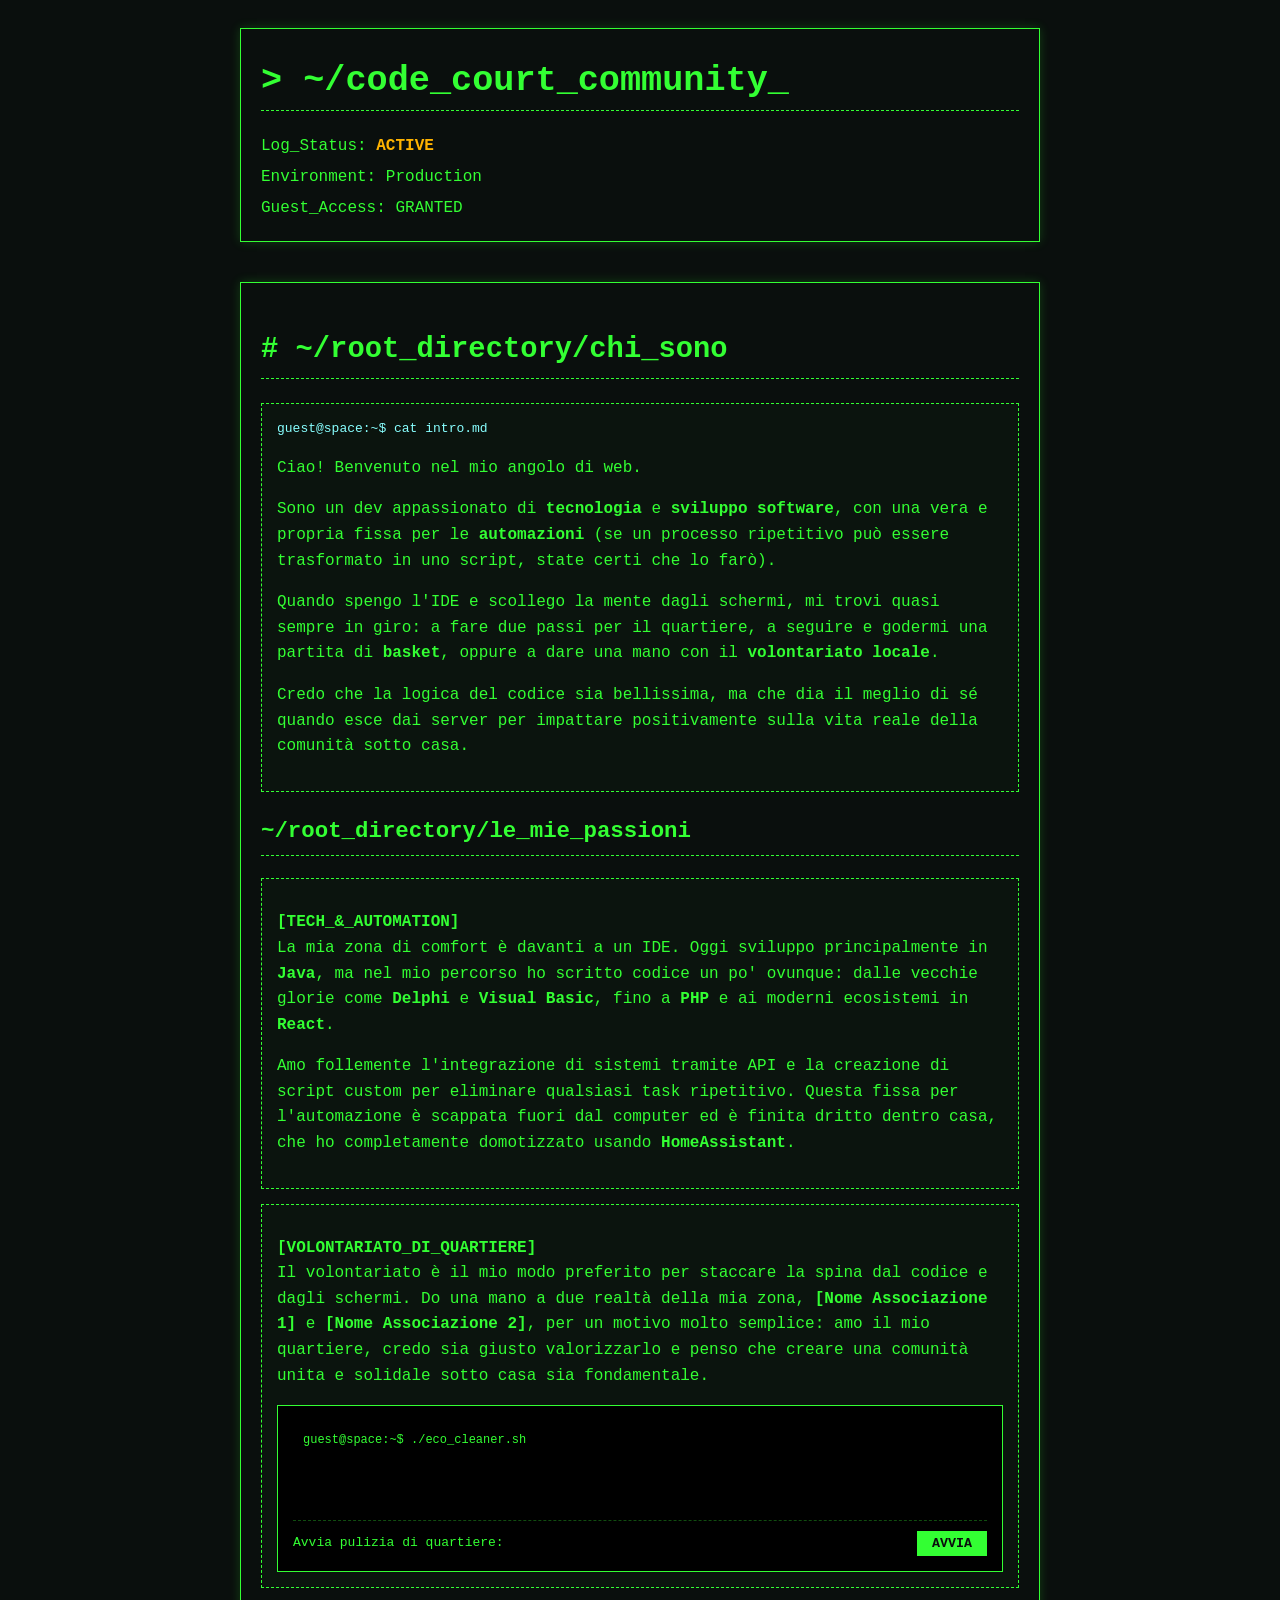
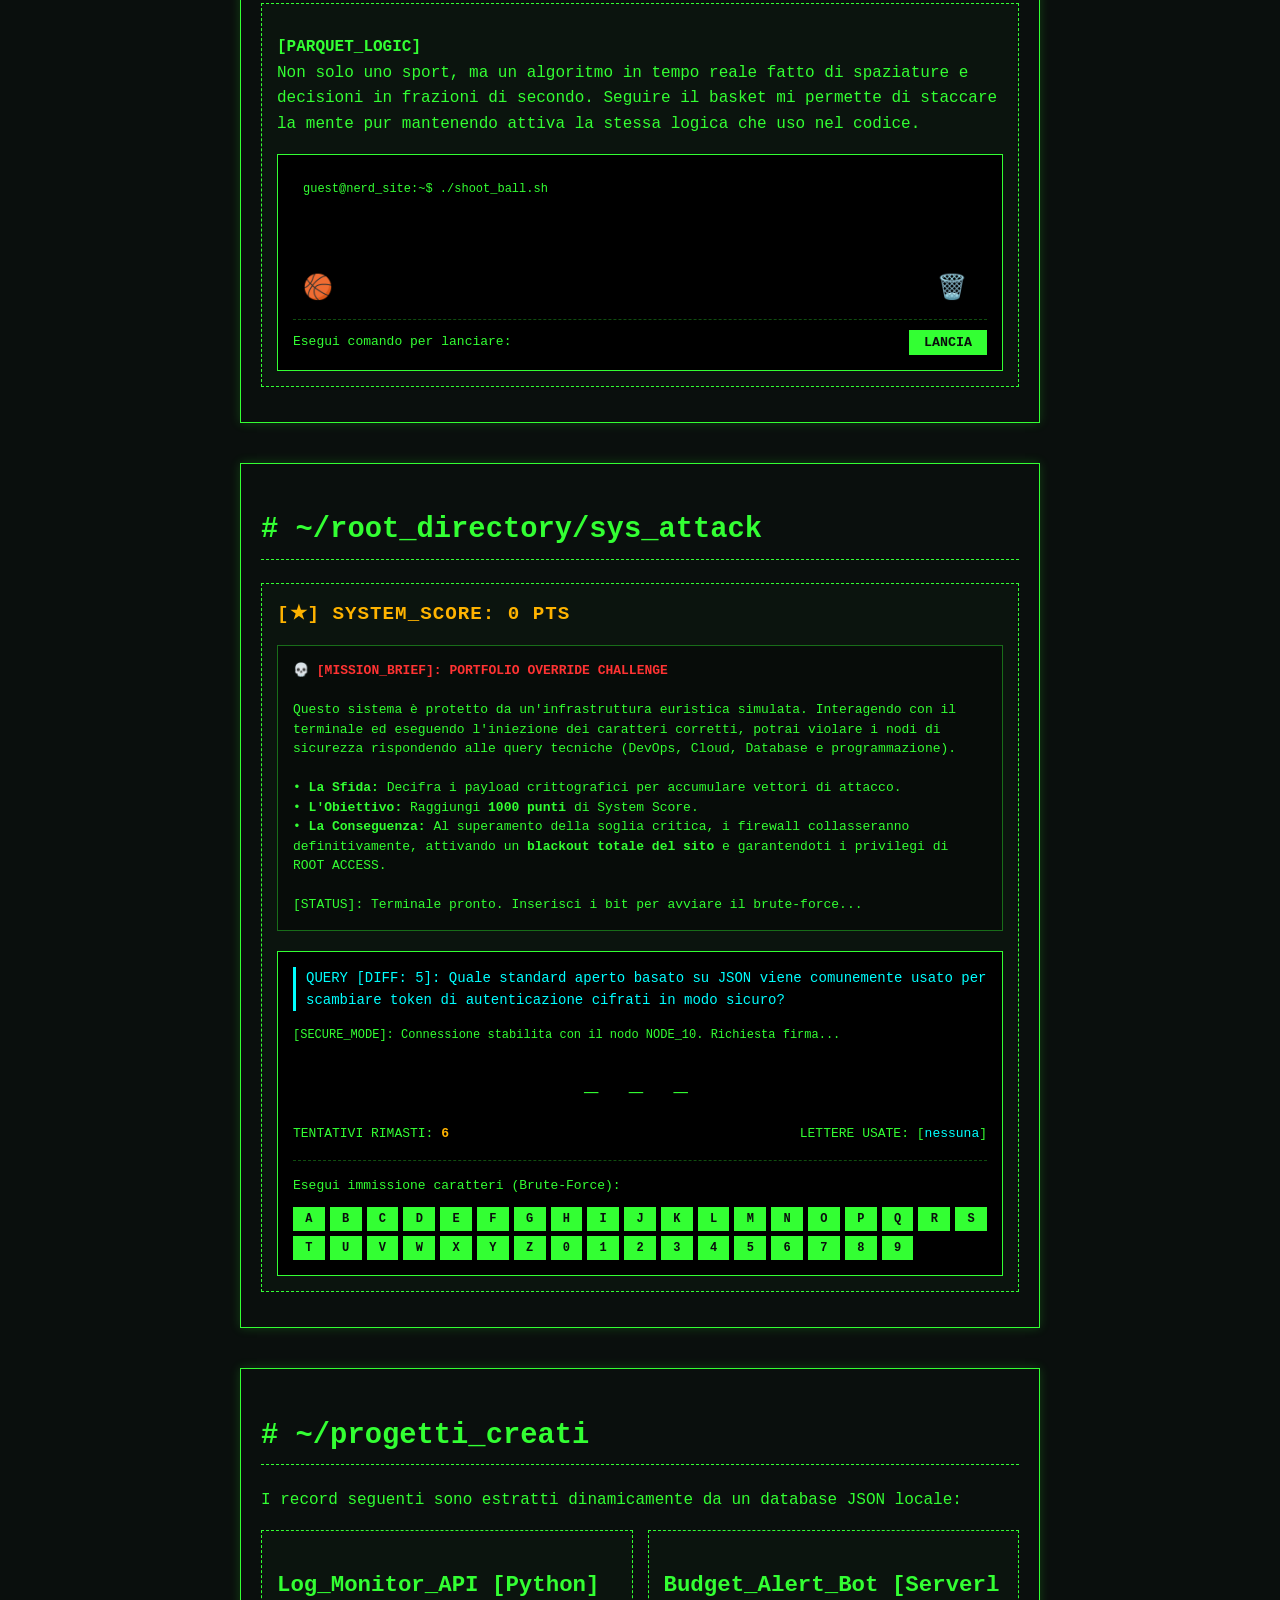
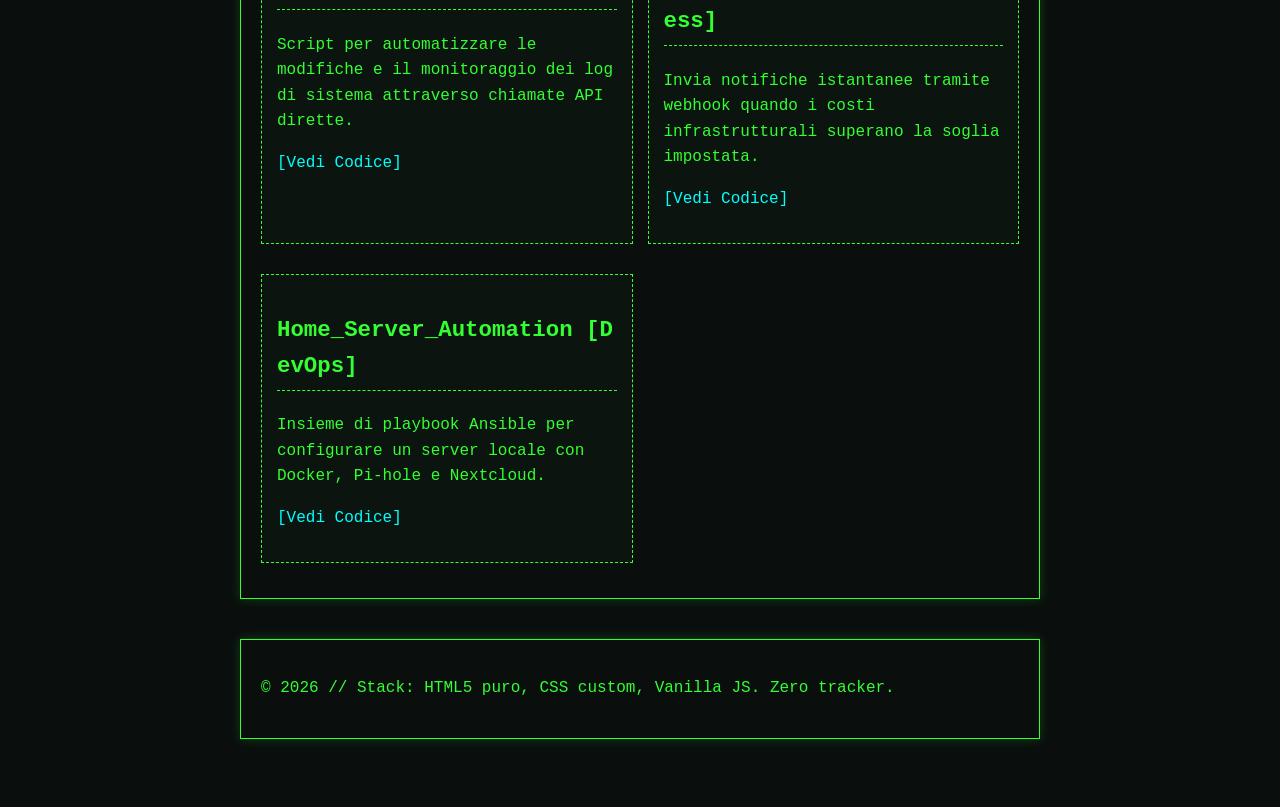
==== commit 9a68ac3b: "aggiornato gioco impiccato con nuove domande e modalità hacked" ====
--- a/index.html
+++ b/index.html
@@ -114,16 +114,28 @@
         <div class="info-card">
             <div class="score-display">SYSTEM_SCORE: <span id="user-score">0</span> PTS</div>
 
-            <p><strong>[SSH_AUTHENTICATION_BYPASS]</strong><br>
-                Il sistema richiede l'inserimento della chiave di sicurezza per identificare l'amministratore. Rispondi
-                alla query del terminale.</p>
-
-            <p id="game-hint"
-                style="color: #00ffff; font-family: monospace; border-left: 3px solid #00ffff; padding-left: 10px; margin: 15px 0; font-size: 14px;">
-                Caricamento query di sistema...
-            </p>
+            <div
+                style="border: 1px solid rgba(51, 255, 51, 0.4); padding: 15px; margin-bottom: 20px; background-color: rgba(5, 8, 6, 0.6); font-family: monospace; font-size: 13px; line-height: 1.5;">
+                <span style="color: #ff3333; font-weight: bold;">💀 [MISSION_BRIEF]: PORTFOLIO OVERRIDE
+                    CHALLENGE</span><br><br>
+                Questo sistema è protetto da un'infrastruttura euristica simulata. Interagendo con il terminale ed
+                eseguendo l'iniezione dei caratteri corretti, potrai violare i nodi di sicurezza rispondendo alle query
+                tecniche (DevOps, Cloud, Database e programmazione).<br><br>
+                • <strong>La Sfida:</strong> Decifra i payload crittografici per accumulare vettori di attacco.<br>
+                • <strong>L'Obiettivo:</strong> Raggiungi <strong>1000 punti</strong> di System Score.<br>
+                • <strong>La Conseguenza:</strong> Al superamento della soglia critica, i firewall collasseranno
+                definitivamente, attivando un <strong>blackout totale del sito</strong> e garantendoti i privilegi di
+                <code>ROOT ACCESS</code>.<br><br>
+                <span style="color: #33ff33;">[STATUS]: Terminale pronto. Inserisci i bit per avviare il
+                    brute-force...</span>
+            </div>
 
             <div class="terminal-box" style="background-color: #000; border: 1px solid #33ff33; padding: 15px;">
+                <p id="game-hint"
+                    style="color: #00ffff; font-family: monospace; border-left: 3px solid #00ffff; padding-left: 10px; margin: 0 0 15px 0; font-size: 14px;">
+                    Caricamento query di sistema...
+                </p>
+
                 <div id="game-log"
                     style="font-size: 12px; color: #33ff33; margin-bottom: 15px; font-family: monospace;">
                     guest@space:~$ ./ssh_auth_bypass.sh --start
--- a/style.css
+++ b/style.css
@@ -1,10 +1,15 @@
 /* Setup globale stile Terminale CRT */
+* {
+    box-sizing: border-box; /* FIX CRITICO: impedisce a padding e bordi di rompere le larghezze */
+}
+
 body {
     background-color: #0a0f0d;
     color: #33ff33;
     font-family: 'Courier New', Courier, monospace;
     padding: 20px;
     line-height: 1.6;
+    overflow-x: hidden; /* Evita fastidiosi scroll orizzontali */
 }
 
 /* Selezione testo stile terminale */
@@ -17,21 +22,23 @@
 section,
 footer {
     max-width: 800px;
+    width: 100%;
     margin: 0 auto 40px auto;
     border: 1px solid #33ff33;
     padding: 20px;
     box-shadow: 0 0 10px rgba(51, 255, 51, 0.2);
-}
-
-/* Gestione globale dei titoli per evitare l'effetto visto nello screenshot */
+    overflow: hidden; /* Protezione extra per i bordi del terminale */
+}
+
+/* Gestione globale dei titoli corretta */
 h1,
 h2,
 h3 {
     color: #33ff33;
     border-bottom: 1px dashed #33ff33;
     padding-bottom: 5px;
-    white-space: nowrap;
-    /* Impedisce la rottura disordinata delle stringhe */
+    white-space: normal; /* FIX: permette ai titoli lunghi di andare a capo invece di tagliare lo schermo */
+    word-break: break-all; /* Spezza i path tipo ~/root_directory/sys_attack se necessario */
 }
 
 /* Titolo Principale nell'Header */
@@ -62,7 +69,6 @@
 .header-logs {
     display: flex;
     flex-direction: column;
-    /* Mette ogni log su una riga separata */
     gap: 5px;
     margin-top: 15px;
 }
@@ -82,6 +88,7 @@
     display: grid;
     grid-template-columns: 1fr;
     gap: 15px;
+    width: 100%;
 }
 
 @media (min-width: 600px) {
@@ -96,6 +103,9 @@
     padding: 15px;
     background: rgba(51, 255, 51, 0.02);
     margin-bottom: 15px;
+    width: 100%;
+    overflow-wrap: break-word; /* Forza la descrizione ad andare a capo prima di toccare i bordi */
+    word-wrap: break-word;
 }
 
 .status {
@@ -108,25 +118,25 @@
 }
 
 @keyframes blink {
-
     0%,
     49% {
         opacity: 1;
     }
-
     50%,
     100% {
         opacity: 0;
     }
 }
 
-/* Stile Terminale Interattivo per il Basket */
+/* Stile Terminale Interattivo per il Basket / Giochi */
 .terminal-box {
     background-color: #000;
     border: 1px solid #33ff33;
     padding: 15px;
     font-family: monospace;
     margin-top: 15px;
+    max-width: 100%;
+    overflow-x: auto; /* Permette lo scroll interno nei giochi se lo schermo è minuscolo */
 }
 
 .terminal-input-line {
@@ -158,36 +168,38 @@
     cursor: not-allowed;
 }
 
+/* Punteggio */
+.score-display {
+    font-size: 1.2rem;
+    font-weight: bold;
+    color: #ffb300;
+    margin-bottom: 15px;
+    letter-spacing: 1px;
+}
+
+.score-display::before {
+    content: "[★] ";
+}
+
 /* --- SCREEN FIX COMPLETO PER MOBILE --- */
 @media (max-width: 480px) {
     body {
         padding: 10px;
     }
 
+    header, section, footer {
+        padding: 12px; /* Riduce il padding interno per dare più spazio ai contenuti */
+    }
+
     header h1 {
         font-size: 5.3vw;
-        /* Ridimensiona il titolo del sito */
     }
 
     section h2 {
         font-size: 4.2vw;
-        /* Ridimensiona i path lunghi come ~/root_directory/chi_sono */
     }
 
     section h3 {
         font-size: 4.5vw;
     }
-}
-
-.score-display {
-    font-size: 1.2rem;
-    font-weight: bold;
-    color: #ffb300;
-    /* Giallo ambra stile terminale */
-    margin-bottom: 15px;
-    letter-spacing: 1px;
-}
-
-.score-display::before {
-    content: "[★] ";
 }
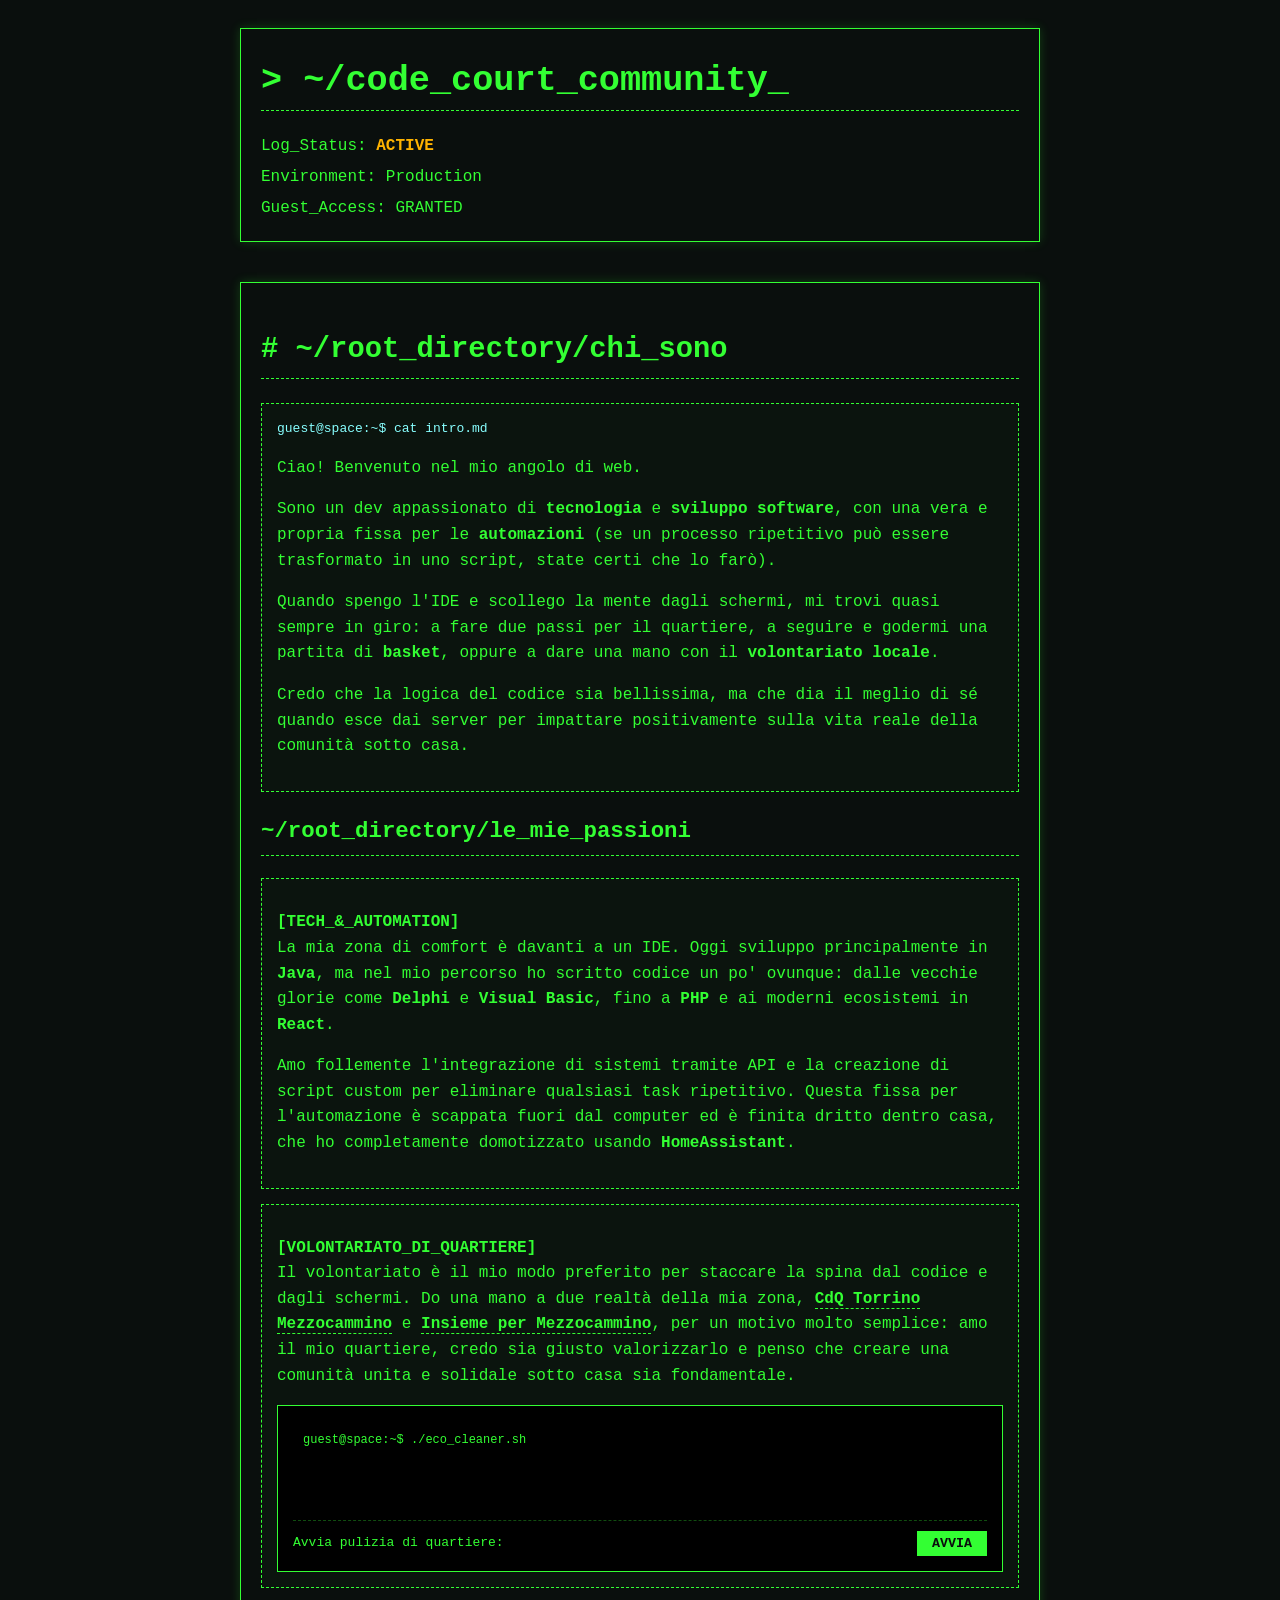
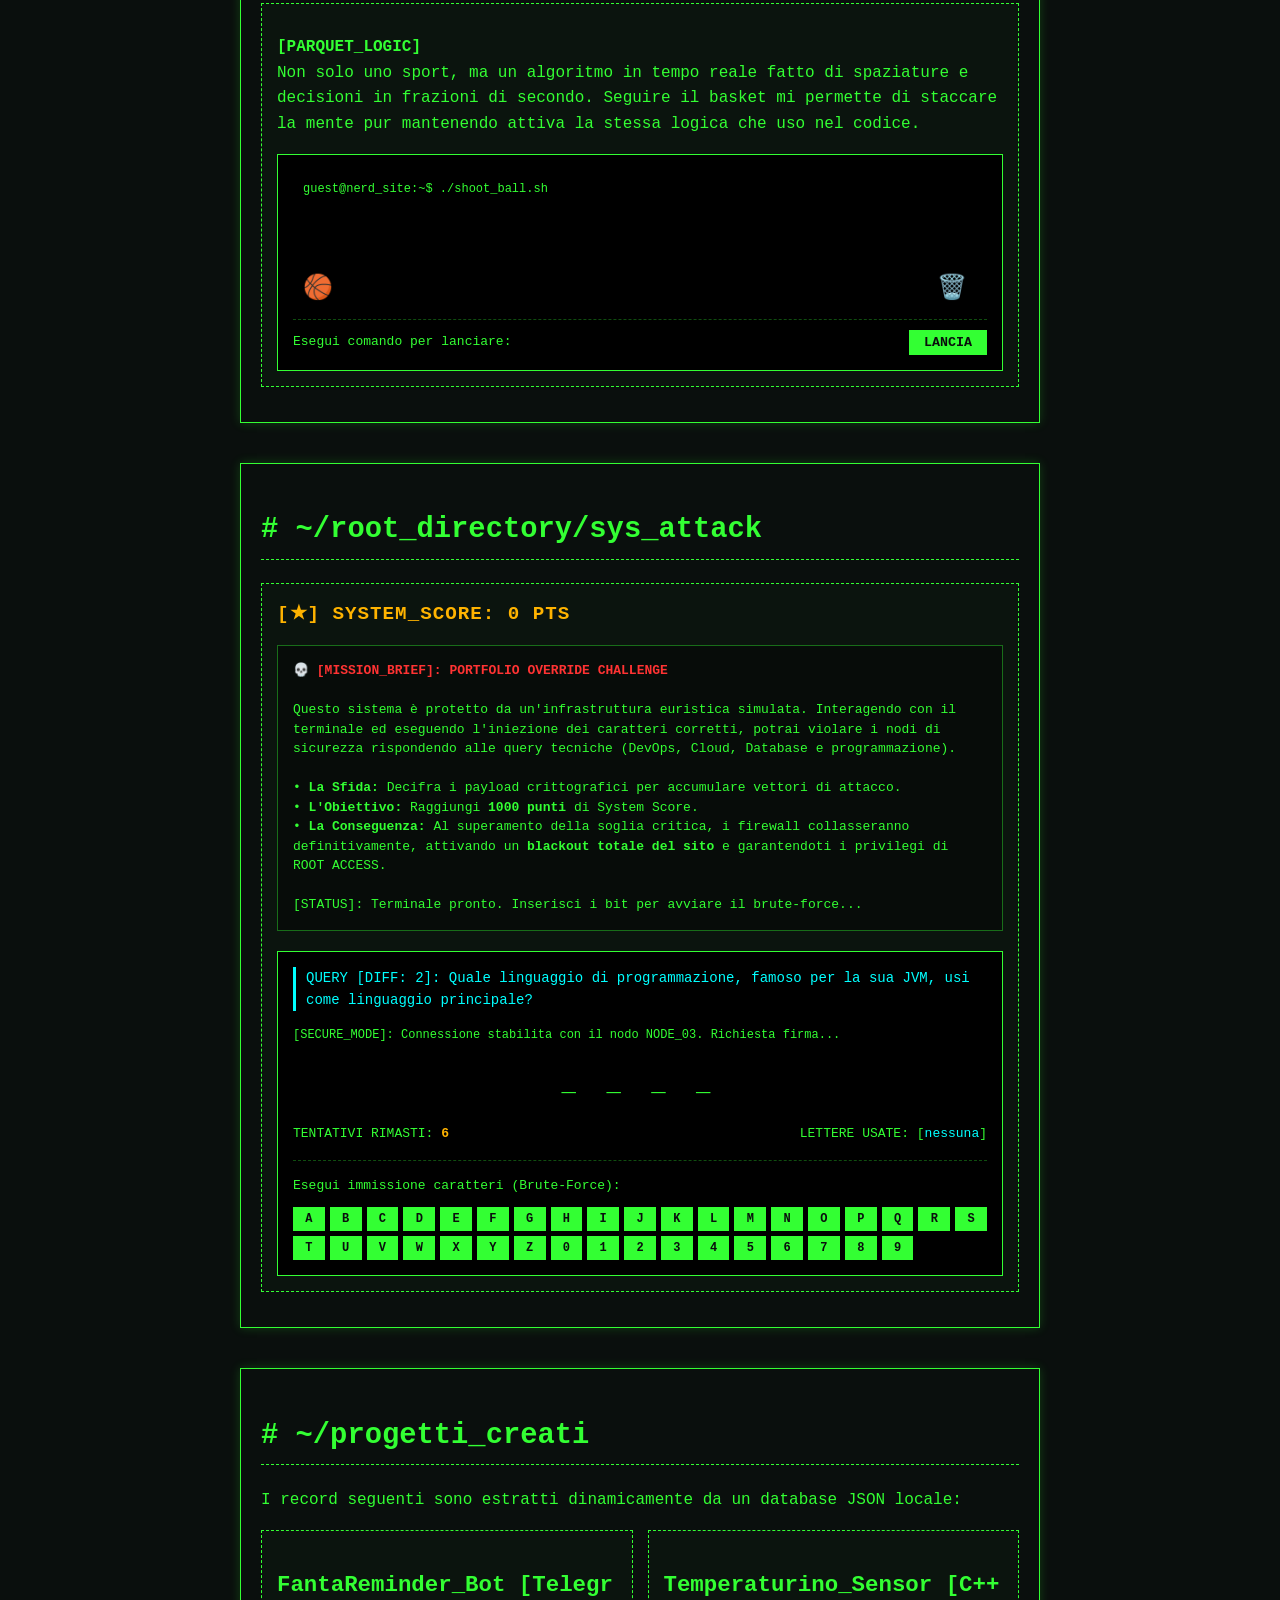
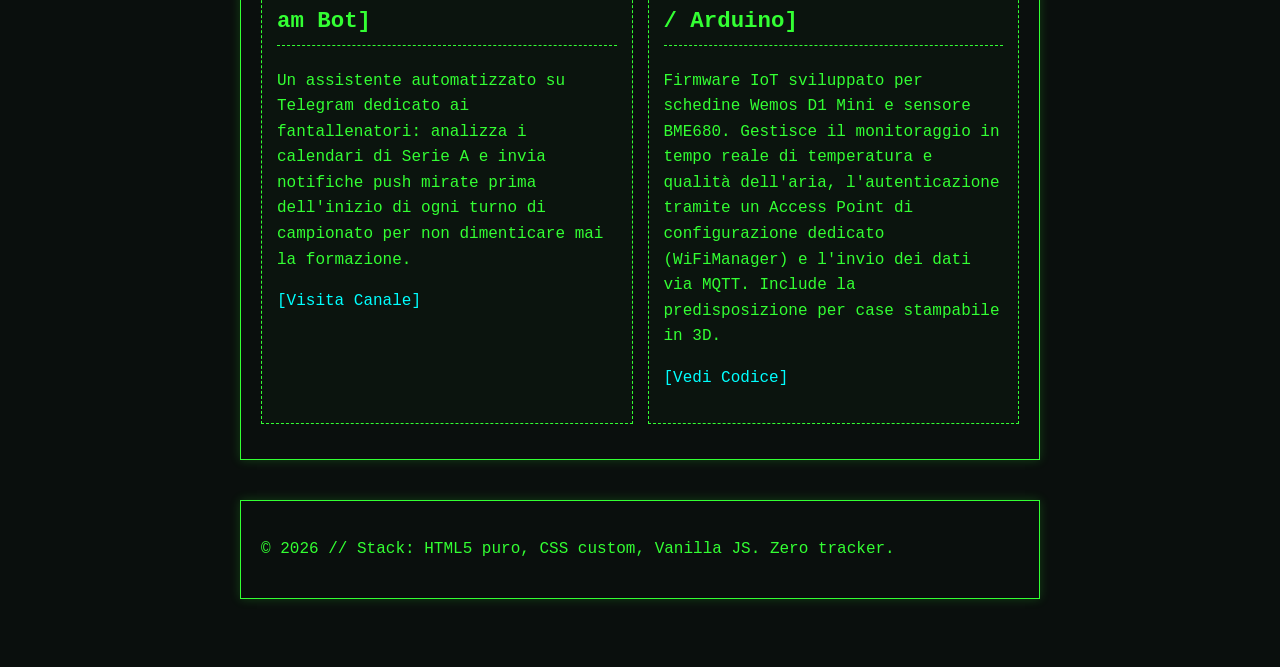
==== commit d9b3af7b: "Aggiunti link alle associazioni di volontariato" ====
--- a/index.html
+++ b/index.html
@@ -60,9 +60,16 @@
         <div class="info-card">
             <p><strong>[VOLONTARIATO_DI_QUARTIERE]</strong><br>
                 Il volontariato è il mio modo preferito per staccare la spina dal codice e dagli schermi. Do una mano a
-                due realtà della mia zona, <strong>[Nome Associazione 1]</strong> e <strong>[Nome Associazione
-                    2]</strong>, per un motivo molto semplice: amo il mio quartiere, credo sia giusto valorizzarlo e
-                penso che creare una comunità unita e solidale sotto casa sia fondamentale.</p>
+                due realtà della mia zona,
+                <strong><a href="https://www.cdqtorrinomezzocammino.it/" target="_blank"
+                        style="color: #33ff33; text-decoration: none; border-bottom: 1px dashed #33ff33;">CdQ Torrino
+                        Mezzocammino</a></strong> e
+                <strong><a href="https://www.insiemepermezzocammino.it/" target="_blank"
+                        style="color: #33ff33; text-decoration: none; border-bottom: 1px dashed #33ff33;">Insieme per
+                        Mezzocammino</a></strong>,
+                per un motivo molto semplice: amo il mio quartiere, credo sia giusto valorizzarlo e
+                penso che creare una comunità unita e solidale sotto casa sia fondamentale.
+            </p>
 
 
             <div class="terminal-box">
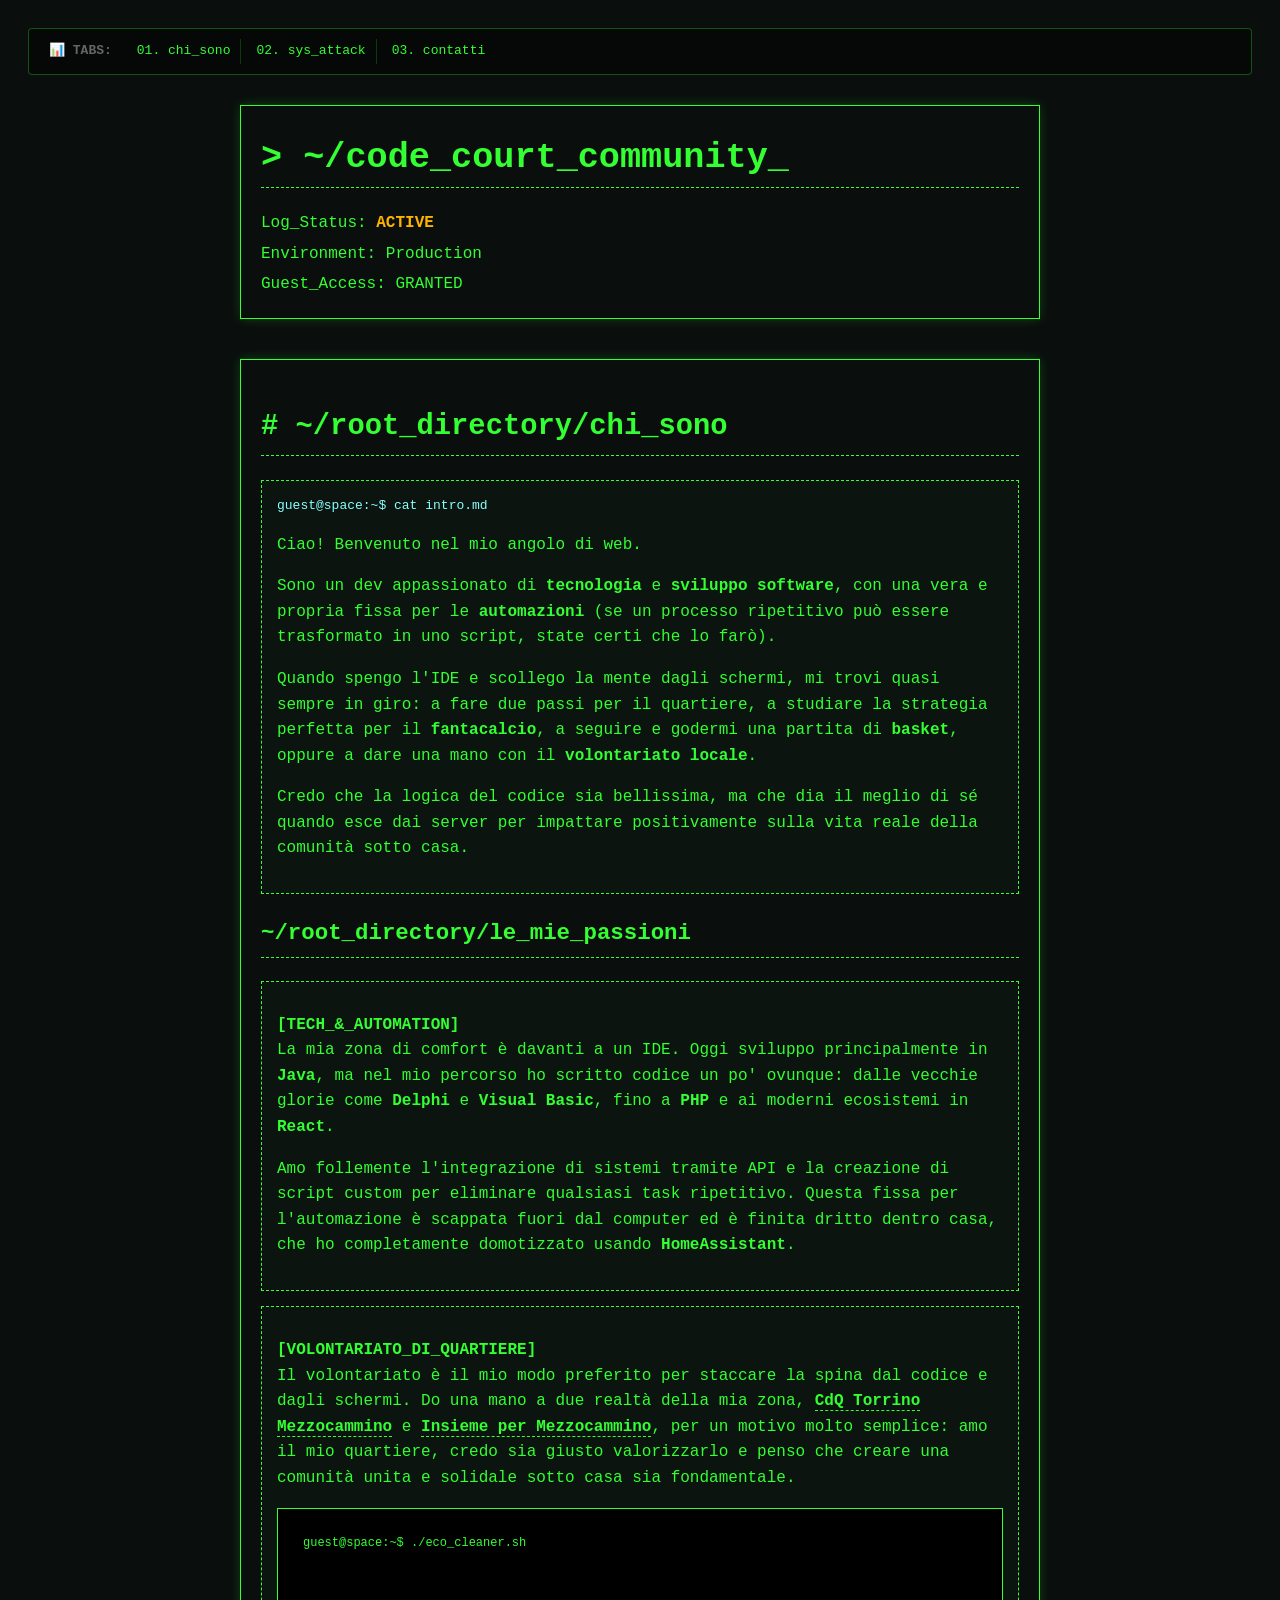
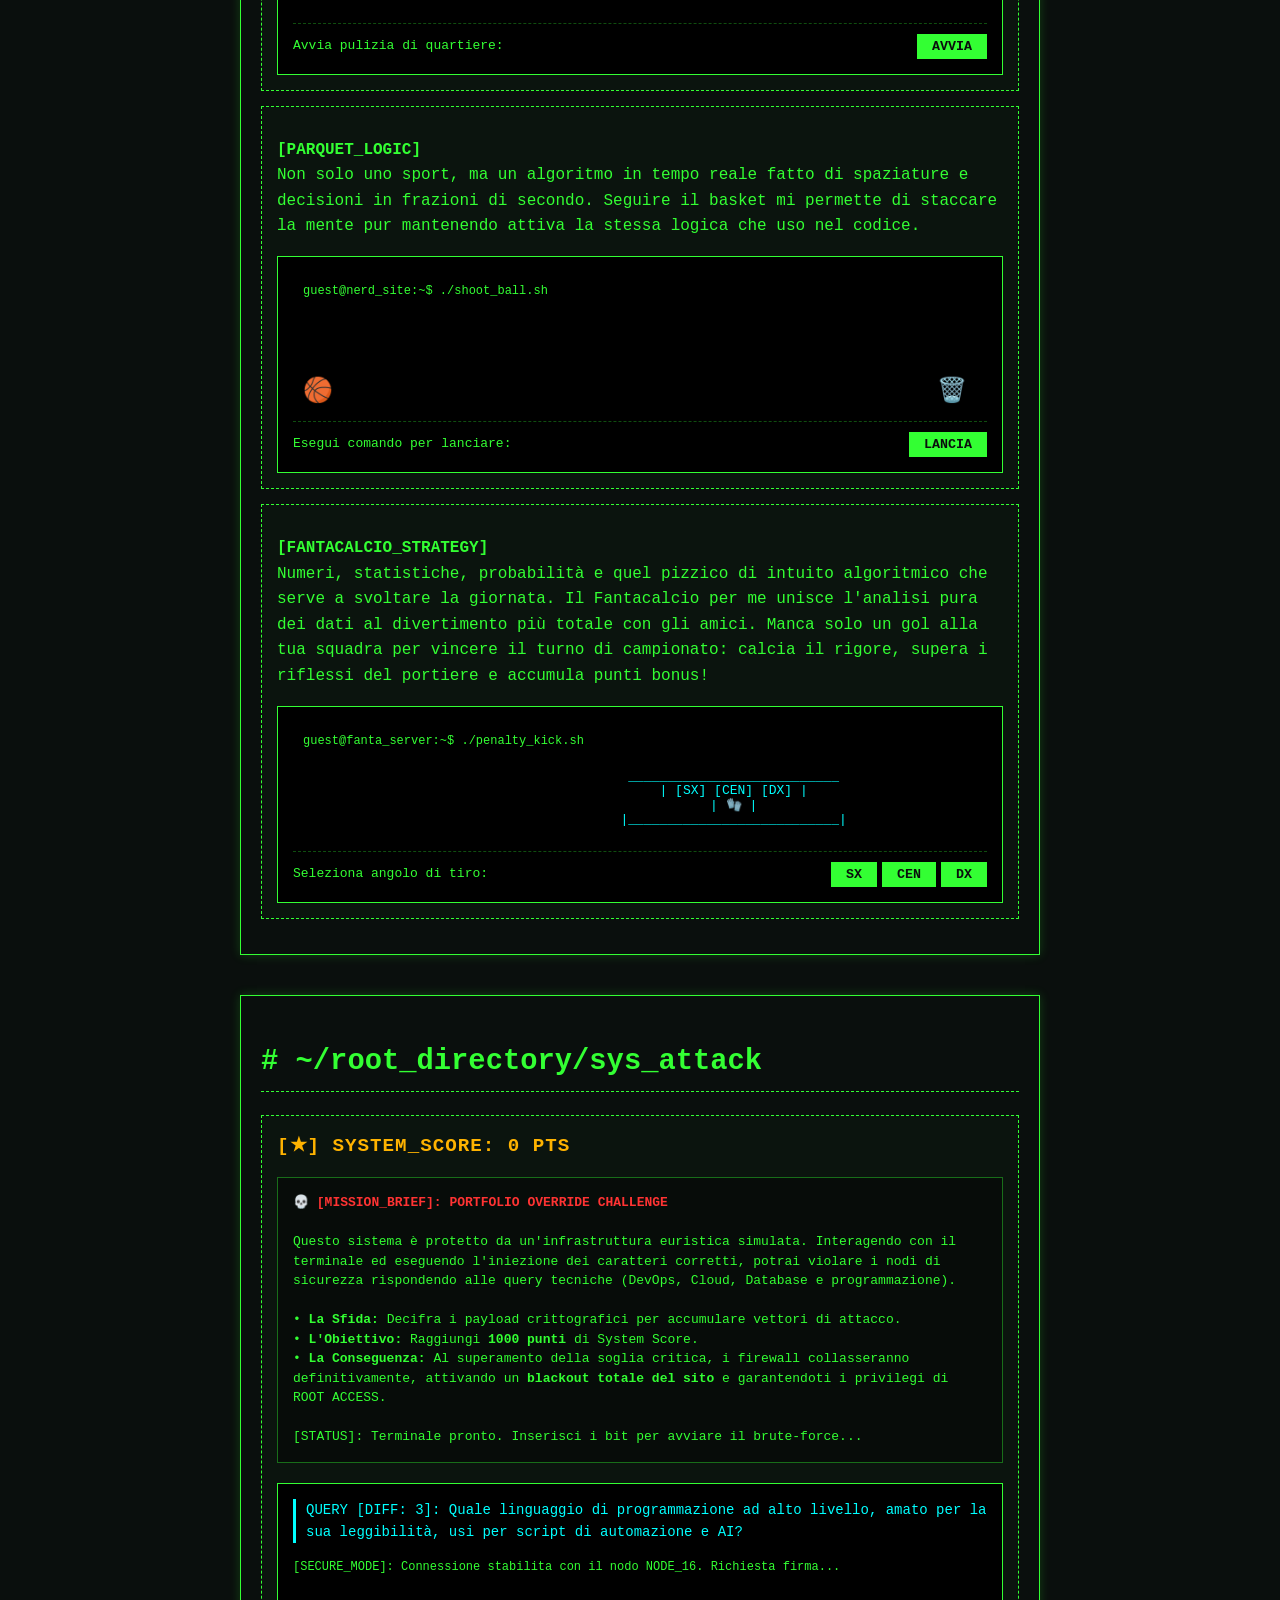
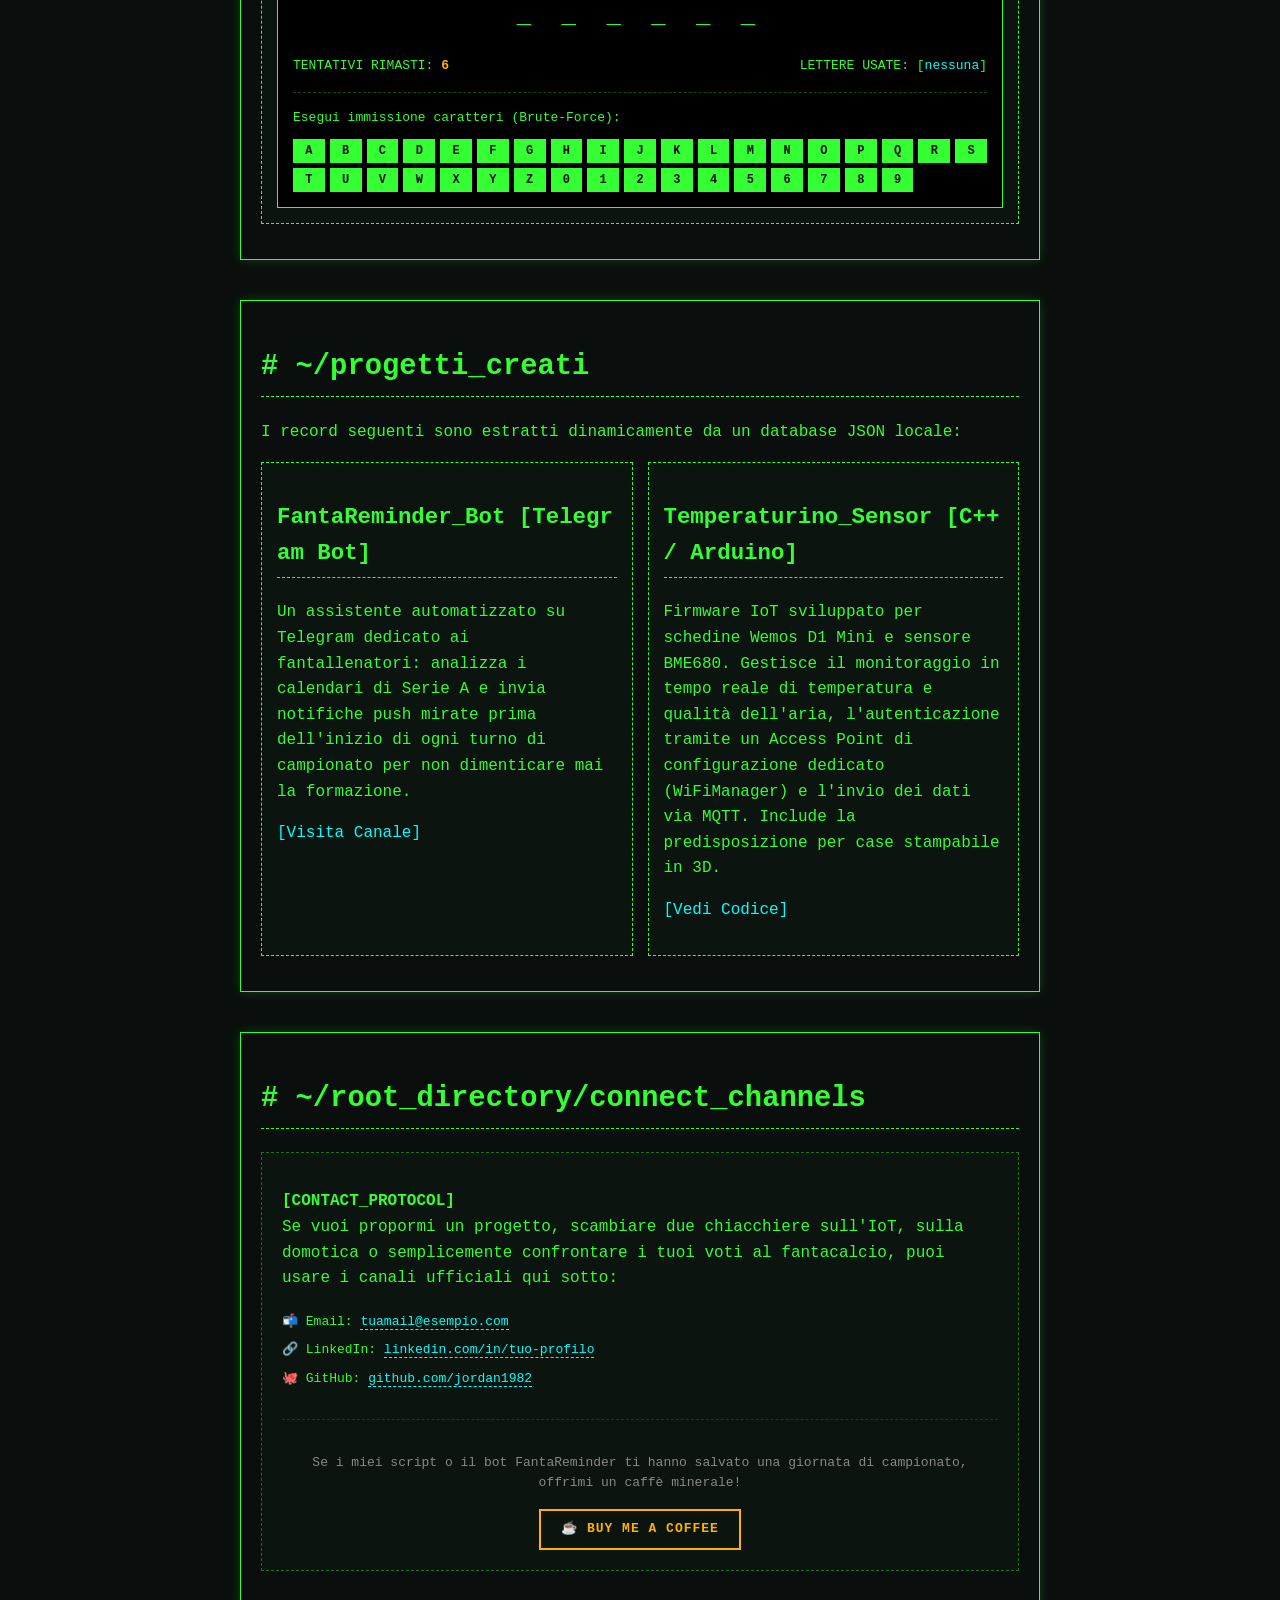
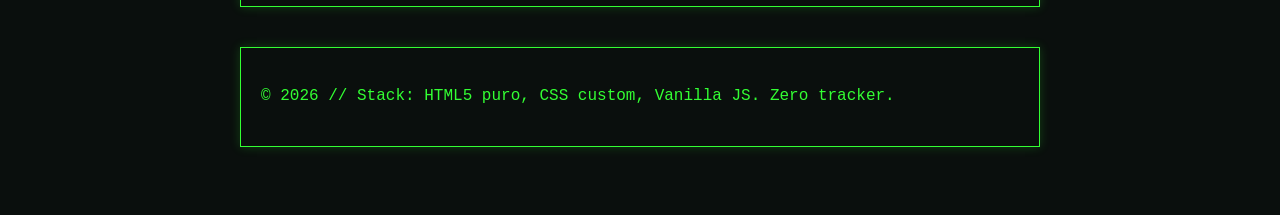
==== commit e075f086: "Aggiunta navbar, sezione contatti e aggiornata sezione about" ====
--- a/index.html
+++ b/index.html
@@ -12,7 +12,14 @@
 </head>
 
 <body>
-
+<nav style="display: flex; align-items: center; gap: 15px; padding: 10px 20px; font-family: monospace; font-size: 13px; background-color: #050806; border: 1px solid rgba(51, 255, 51, 0.3); border-radius: 4px; margin-bottom: 30px; position: sticky; top: 0; z-index: 100; box-sizing: border-box; width: 100%;">
+    <span style="color: #666; font-weight: bold; white-space: nowrap;">📊 TABS:</span>
+    <div style="display: flex; flex-wrap: wrap; gap: 5px;">
+        <a href="#about" style="color: #33ff33; text-decoration: none; padding: 2px 10px; border-right: 1px solid rgba(51, 255, 51, 0.2);">01. chi_sono</a>
+        <a href="#terminal-game" style="color: #33ff33; text-decoration: none; padding: 2px 10px; border-right: 1px solid rgba(51, 255, 51, 0.2);">02. sys_attack</a>
+        <a href="#contact" style="color: #33ff33; text-decoration: none; padding: 2px 10px;">03. contatti</a>
+    </div>
+</nav>
     <header>
         <h1>~/code_court_community<span class="cursor">_</span></h1>
         <div class="header-logs">
@@ -35,7 +42,8 @@
                 trasformato in uno script, state certi che lo farò).</p>
 
             <p>Quando spengo l'IDE e scollego la mente dagli schermi, mi trovi quasi sempre in giro: a fare due passi
-                per il quartiere, a seguire e godermi una partita di <strong>basket</strong>, oppure a dare una mano con
+                per il quartiere, a studiare la strategia perfetta per il <strong>fantacalcio</strong>, a seguire e
+                godermi una partita di <strong>basket</strong>, oppure a dare una mano con
                 il <strong>volontariato locale</strong>.</p>
 
             <p>Credo che la logica del codice sia bellissima, ma che dia il meglio di sé quando esce dai server per
@@ -43,7 +51,7 @@
         </div>
 
         <h3>~/root_directory/le_mie_passioni</h3>
-        <!-- Passione 1: Tech & Automazioni Aggiornata -->
+
         <div class="info-card">
             <p><strong>[TECH_&_AUTOMATION]</strong><br>
                 La mia zona di comfort è davanti a un IDE. Oggi sviluppo principalmente in <strong>Java</strong>, ma nel
@@ -71,7 +79,6 @@
                 penso che creare una comunità unita e solidale sotto casa sia fondamentale.
             </p>
 
-
             <div class="terminal-box">
                 <div class="terminal-screen" id="cleaner-container"
                     style="position: relative; height: 100px; background: #000; overflow: hidden; border-bottom: 1px dashed rgba(51, 255, 51, 0.3); margin-bottom: 10px; display: flex; align-items: flex-end; padding-bottom: 10px;">
@@ -113,8 +120,43 @@
                 </div>
             </div>
         </div>
-    </section>
-
+
+        <div class="info-card">
+            <p><strong>[FANTACALCIO_STRATEGY]</strong><br>
+                Numeri, statistiche, probabilità e quel pizzico di intuito algoritmico che serve a svoltare la giornata.
+                Il Fantacalcio per me unisce l'analisi pura dei dati al divertimento più totale con gli amici. Manca
+                solo un gol alla tua squadra per vincere il turno di campionato: calcia il rigore, supera i riflessi del
+                portiere e accumula punti bonus!</p>
+
+            <div class="terminal-box">
+                <div class="terminal-screen" id="striker-container"
+                    style="position: relative; height: 130px; background: #000; overflow: hidden; border-bottom: 1px dashed rgba(51, 255, 51, 0.3); margin-bottom: 10px; display: flex; flex-direction: column; justify-content: center; align-items: center;">
+
+                    <div id="striker-log"
+                        style="position: absolute; top: 10px; left: 10px; font-family: monospace; font-size: 12px; color: #33ff33; text-align: left; width: 90%;">
+                        guest@fanta_server:~$ ./penalty_kick.sh
+                    </div>
+
+                    <div
+                        style="font-family: monospace; font-size: 13px; color: #00ffff; line-height: 1.1; margin-top: 25px; white-space: pre; text-align: center;">
+                        ___________________________
+                        | [SX] [CEN] [DX] |
+                        | 🧤 |
+                        |___________________________|
+                    </div>
+                </div>
+                <div class="terminal-input-line" id="striker-controls"
+                    style="display: flex; justify-content: space-between; align-items: center; gap: 10px;">
+                    <span style="font-size: 13px;">Seleziona angolo di tiro:</span>
+                    <div style="display: flex; gap: 5px;">
+                        <button class="terminal-btn" onclick="tiraRigore('sinistra')">SX</button>
+                        <button class="terminal-btn" onclick="tiraRigore('centro')">CEN</button>
+                        <button class="terminal-btn" onclick="tiraRigore('destra')">DX</button>
+                    </div>
+                </div>
+            </div>
+        </div>
+    </section>
     <!-- Sezione Mini-Gioco Hangman / Hacking -->
     <section id="terminal-game">
         <h2>~/root_directory/sys_attack</h2>
@@ -182,6 +224,37 @@
         </div>
     </section>
 
+    <section id="contact">
+        <h2>~/root_directory/connect_channels</h2>
+        <div class="info-card" style="border: 1px dashed rgba(51, 255, 51, 0.4); padding: 20px;">
+            <p><strong>[CONTACT_PROTOCOL]</strong><br>
+                Se vuoi propormi un progetto, scambiare due chiacchiere sull'IoT, sulla domotica o semplicemente
+                confrontare i tuoi voti al fantacalcio, puoi usare i canali ufficiali qui sotto:</p>
+
+            <ul style="list-style: none; padding-left: 0; font-family: monospace; line-height: 2.2;">
+                <li>📬 Email: <a href="mailto:tuamail@esempio.com"
+                        style="color: #00ffff; text-decoration: none; border-bottom: 1px dashed #00ffff;">tuamail@esempio.com</a>
+                </li>
+                <li>🔗 LinkedIn: <a href="https://linkedin.com/in/tuo-profilo" target="_blank"
+                        style="color: #00ffff; text-decoration: none; border-bottom: 1px dashed #00ffff;">linkedin.com/in/tuo-profilo</a>
+                </li>
+                <li>🐙 GitHub: <a href="https://github.com/jordan1982" target="_blank"
+                        style="color: #00ffff; text-decoration: none; border-bottom: 1px dashed #00ffff;">github.com/jordan1982</a>
+                </li>
+            </ul>
+
+            <div
+                style="margin-top: 25px; border-top: 1px dashed rgba(51, 255, 51, 0.2); padding-top: 20px; text-align: center;">
+                <p style="font-size: 13px; color: #888; margin-bottom: 15px;">Se i miei script o il bot FantaReminder ti
+                    hanno salvato una giornata di campionato, offrimi un caffè minerale!</p>
+                <a href="https://www.buymeacoffee.com/tuo_username" target="_blank" class="terminal-btn"
+                    style="display: inline-block; text-decoration: none; border: 2px solid #ffb300; color: #ffb300; background: transparent; padding: 8px 20px; font-family: monospace; font-weight: bold; letter-spacing: 1px; font-size: 13px; transition: all 0.3s;">
+                    ☕ BUY ME A COFFEE
+                </a>
+            </div>
+        </div>
+    </section>
+
     <footer>
         <p>© 2026 // Stack: HTML5 puro, CSS custom, Vanilla JS. Zero tracker.</p>
     </footer>
--- a/style.css
+++ b/style.css
@@ -202,4 +202,8 @@
     section h3 {
         font-size: 4.5vw;
     }
+}
+
+html {
+    scroll-behavior: smooth;
 }
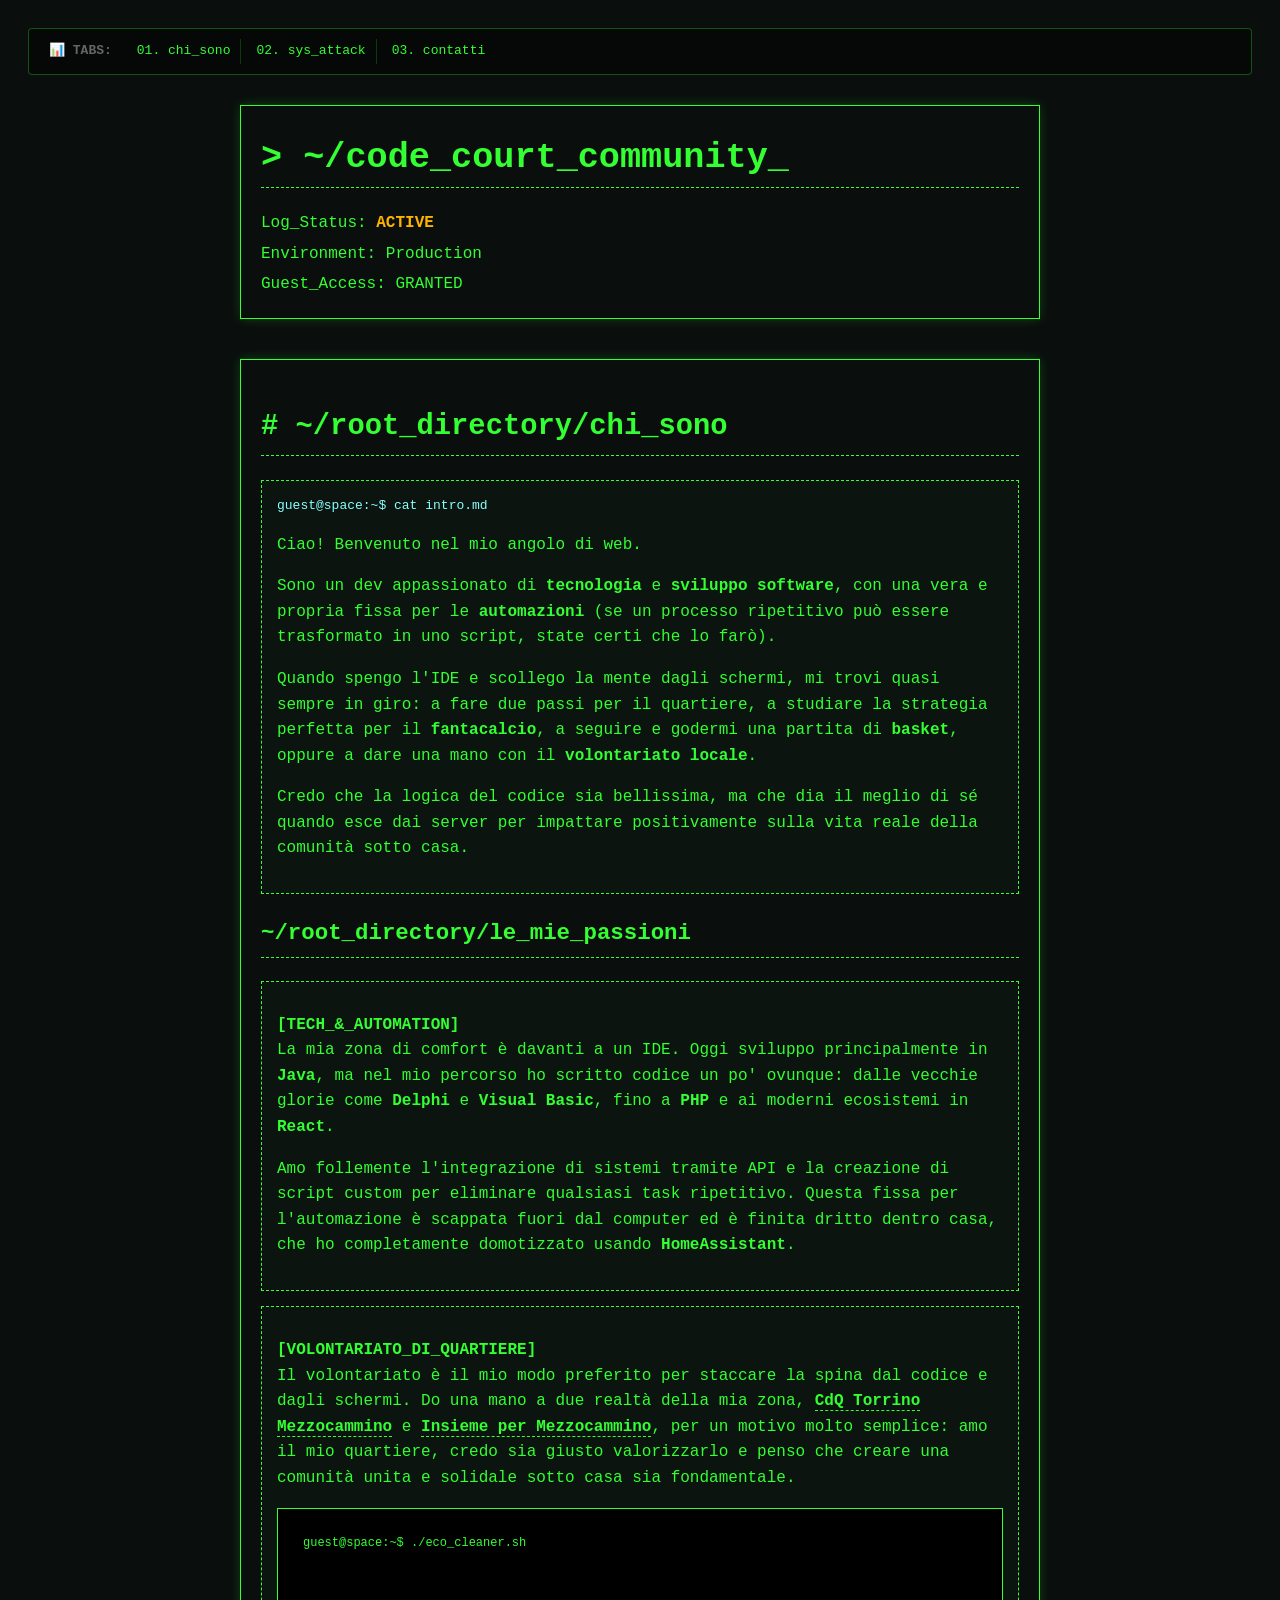
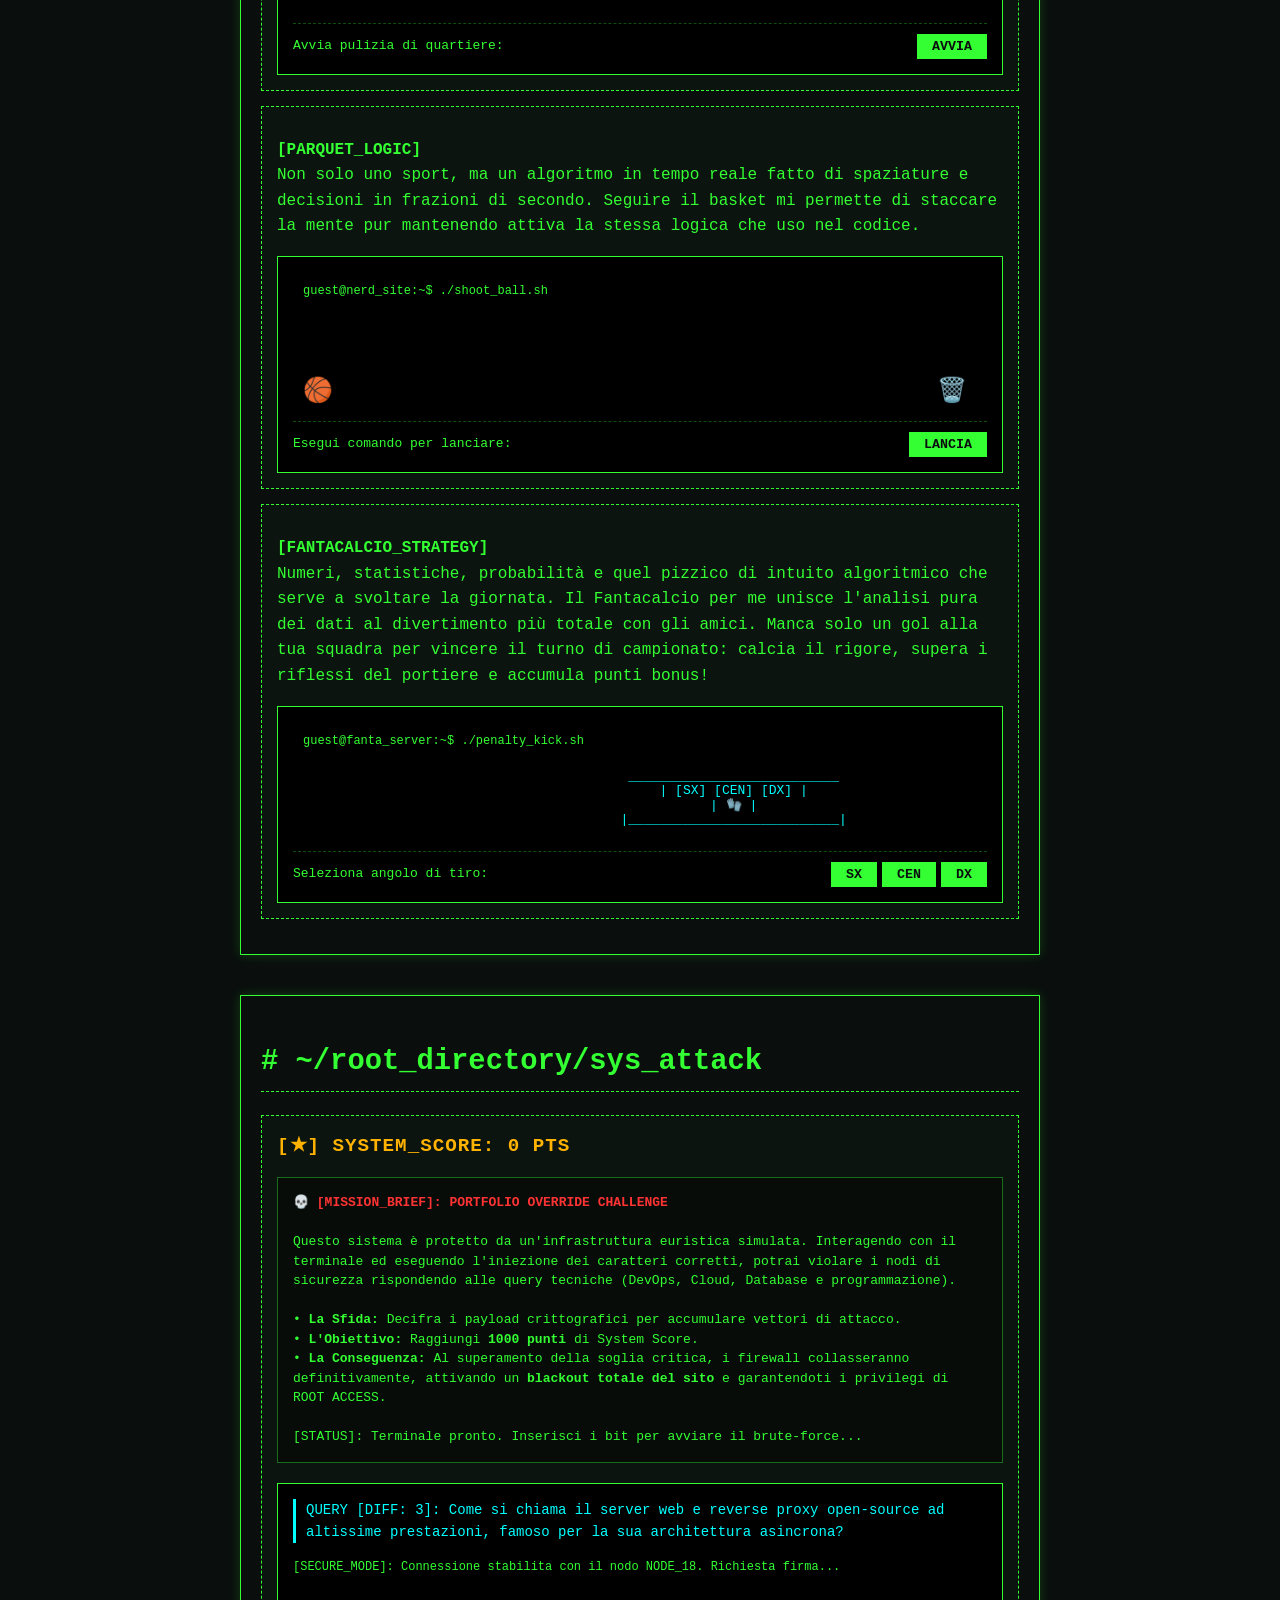
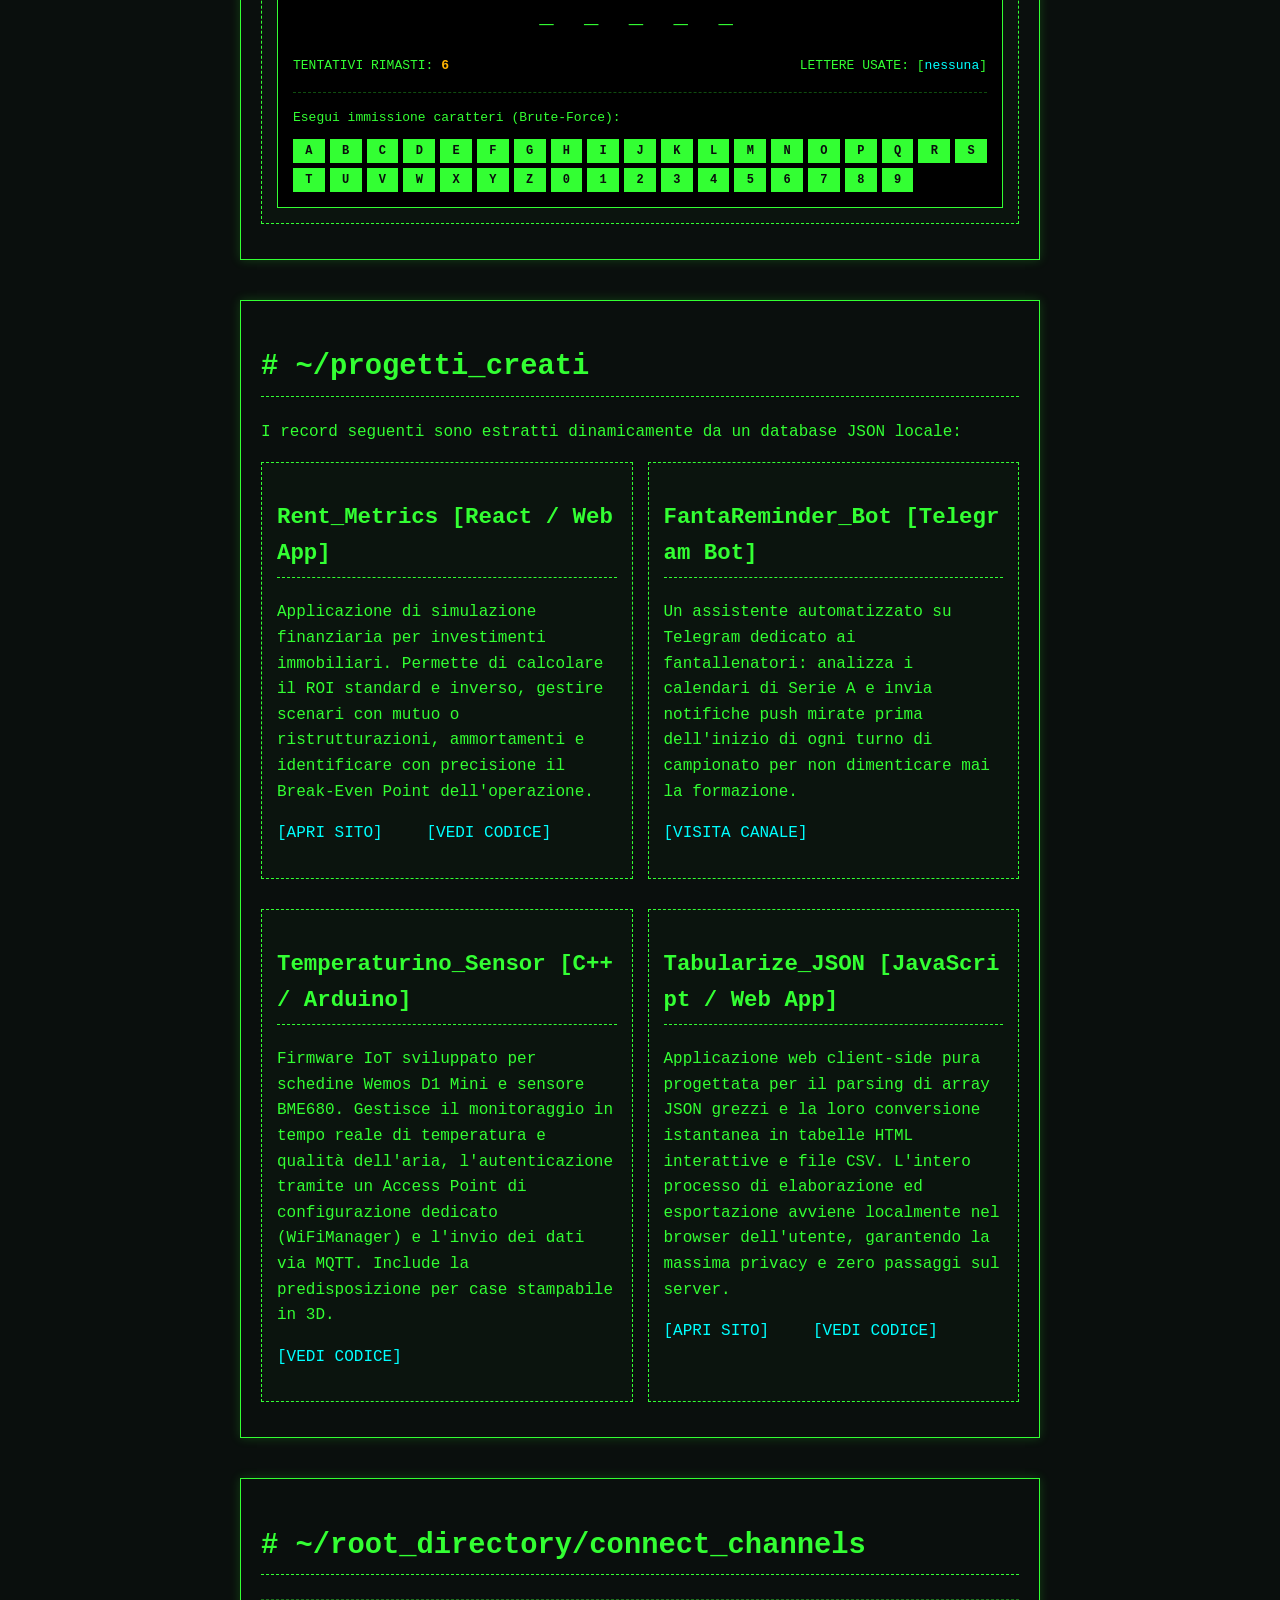
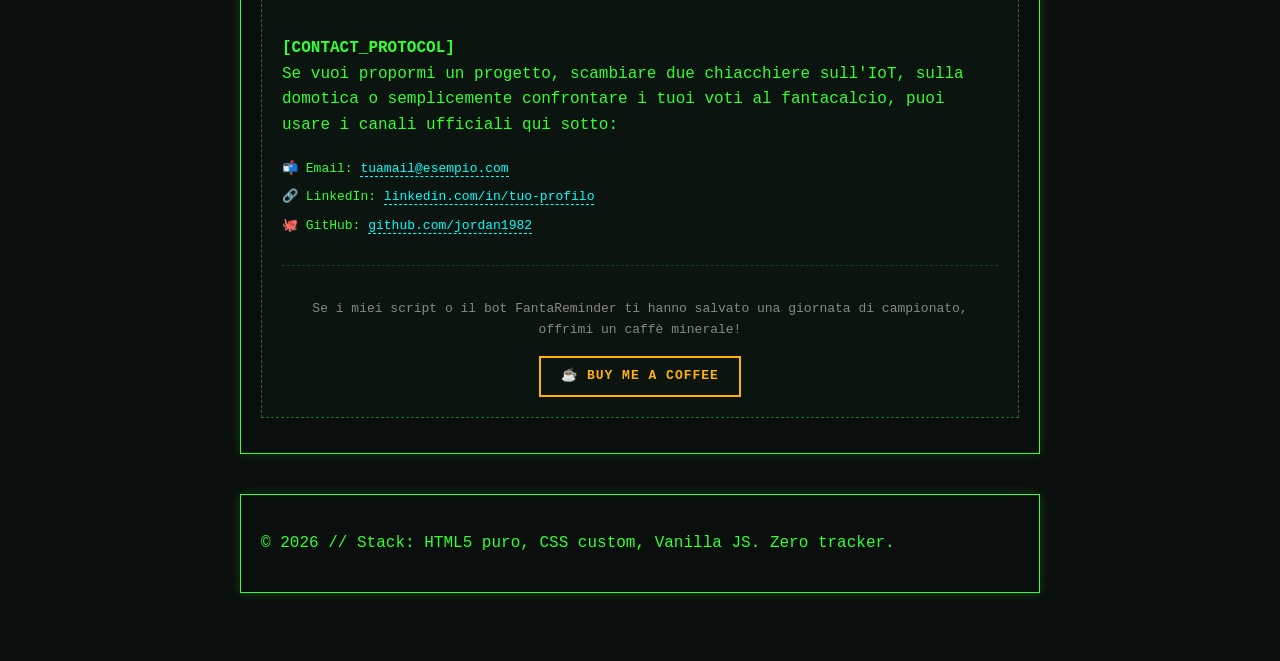
==== commit c3013db8: "aggiornati link" ====
--- a/index.html
+++ b/index.html
@@ -69,10 +69,10 @@
             <p><strong>[VOLONTARIATO_DI_QUARTIERE]</strong><br>
                 Il volontariato è il mio modo preferito per staccare la spina dal codice e dagli schermi. Do una mano a
                 due realtà della mia zona,
-                <strong><a href="https://www.cdqtorrinomezzocammino.it/" target="_blank"
+                <strong><a href="https://www.cdqtorrinomezzocammino.it/" target="_blank" rel="noopener noreferrer"
                         style="color: #33ff33; text-decoration: none; border-bottom: 1px dashed #33ff33;">CdQ Torrino
                         Mezzocammino</a></strong> e
-                <strong><a href="https://www.insiemepermezzocammino.it/" target="_blank"
+                <strong><a href="https://www.insiemepermezzocammino.it/" target="_blank" rel="noopener noreferrer"
                         style="color: #33ff33; text-decoration: none; border-bottom: 1px dashed #33ff33;">Insieme per
                         Mezzocammino</a></strong>,
                 per un motivo molto semplice: amo il mio quartiere, credo sia giusto valorizzarlo e
@@ -235,10 +235,10 @@
                 <li>📬 Email: <a href="mailto:tuamail@esempio.com"
                         style="color: #00ffff; text-decoration: none; border-bottom: 1px dashed #00ffff;">tuamail@esempio.com</a>
                 </li>
-                <li>🔗 LinkedIn: <a href="https://linkedin.com/in/tuo-profilo" target="_blank"
+                <li>🔗 LinkedIn: <a href="https://linkedin.com/in/tuo-profilo" target="_blank" rel="noopener noreferrer"
                         style="color: #00ffff; text-decoration: none; border-bottom: 1px dashed #00ffff;">linkedin.com/in/tuo-profilo</a>
                 </li>
-                <li>🐙 GitHub: <a href="https://github.com/jordan1982" target="_blank"
+                <li>🐙 GitHub: <a href="https://github.com/jordan1982" target="_blank" rel="noopener noreferrer"
                         style="color: #00ffff; text-decoration: none; border-bottom: 1px dashed #00ffff;">github.com/jordan1982</a>
                 </li>
             </ul>
@@ -247,7 +247,7 @@
                 style="margin-top: 25px; border-top: 1px dashed rgba(51, 255, 51, 0.2); padding-top: 20px; text-align: center;">
                 <p style="font-size: 13px; color: #888; margin-bottom: 15px;">Se i miei script o il bot FantaReminder ti
                     hanno salvato una giornata di campionato, offrimi un caffè minerale!</p>
-                <a href="https://www.buymeacoffee.com/tuo_username" target="_blank" class="terminal-btn"
+                <a href="https://www.buymeacoffee.com/tuo_username" target="_blank" rel="noopener noreferrer" class="terminal-btn"
                     style="display: inline-block; text-decoration: none; border: 2px solid #ffb300; color: #ffb300; background: transparent; padding: 8px 20px; font-family: monospace; font-weight: bold; letter-spacing: 1px; font-size: 13px; transition: all 0.3s;">
                     ☕ BUY ME A COFFEE
                 </a>
--- a/style.css
+++ b/style.css
@@ -206,4 +206,9 @@
 
 html {
     scroll-behavior: smooth;
+}
+
+.project-links a {
+    margin-right: 15px;
+    text-transform: uppercase;
 }
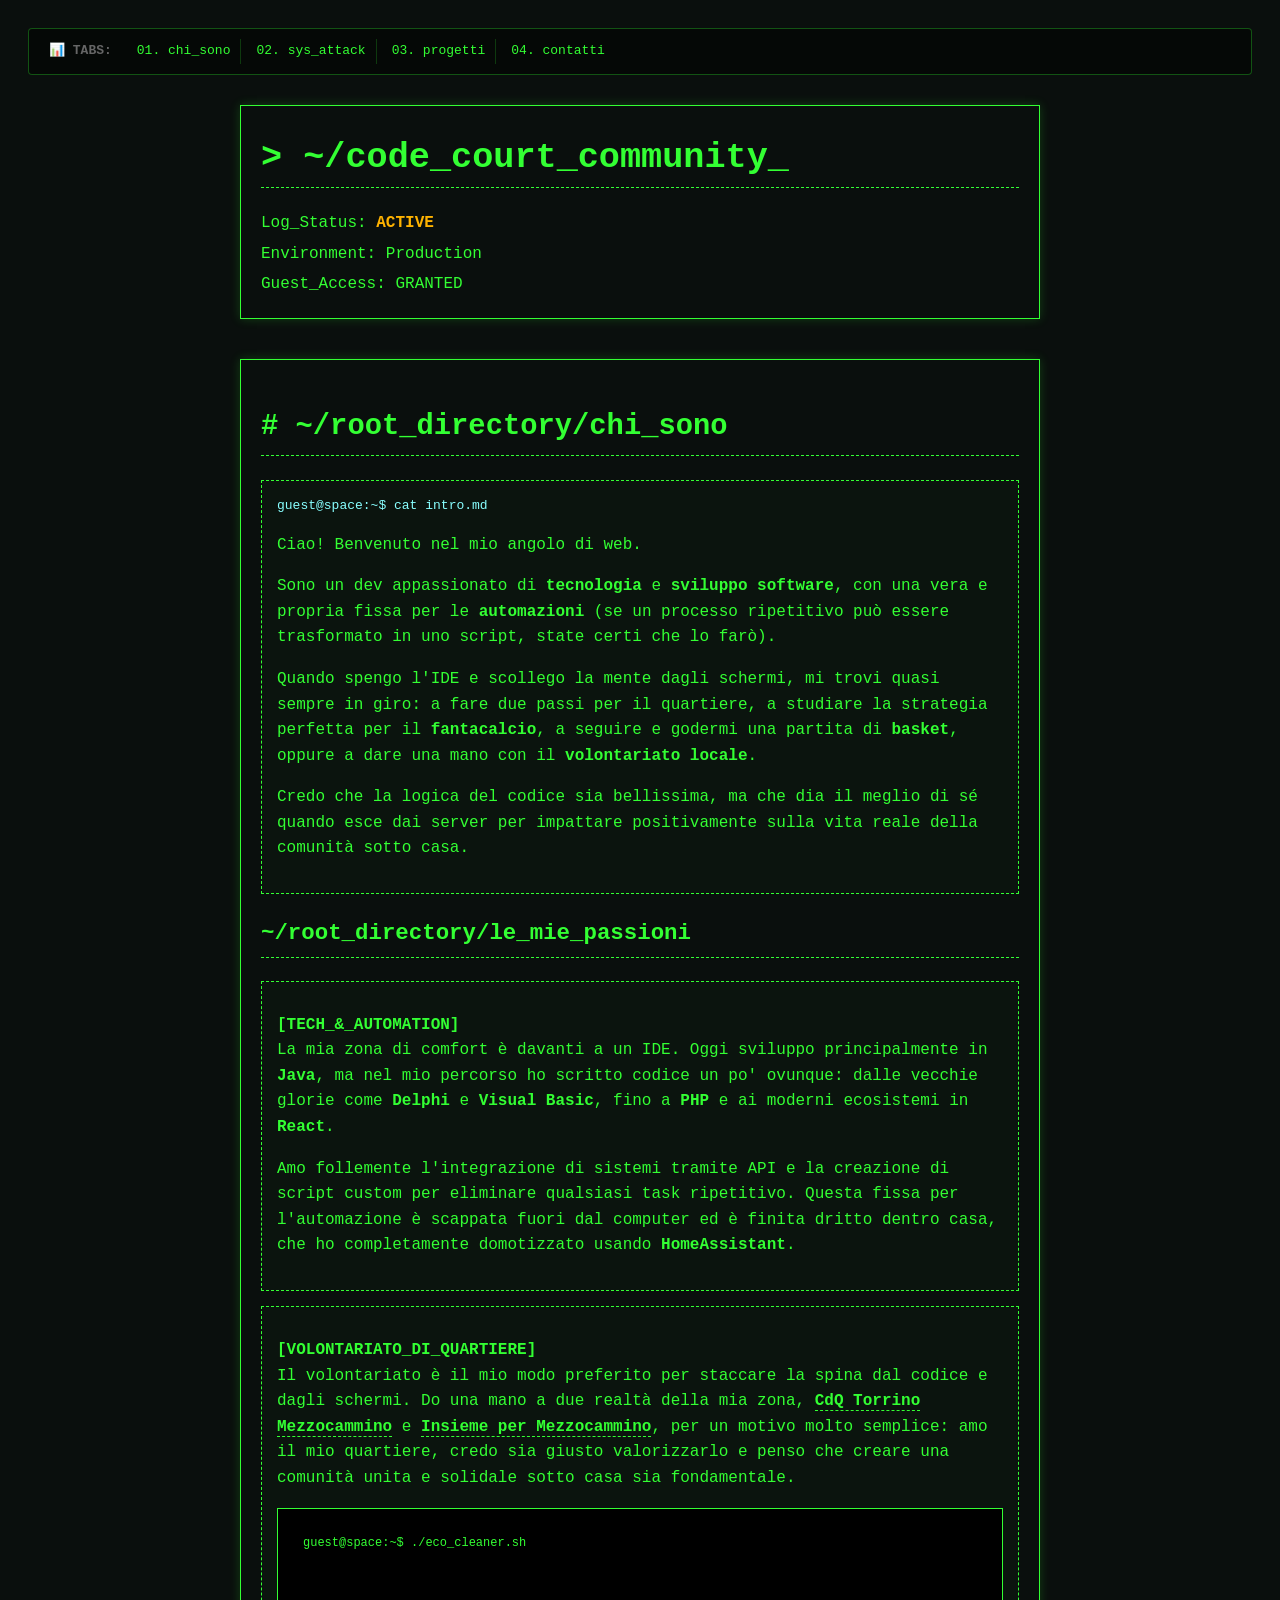
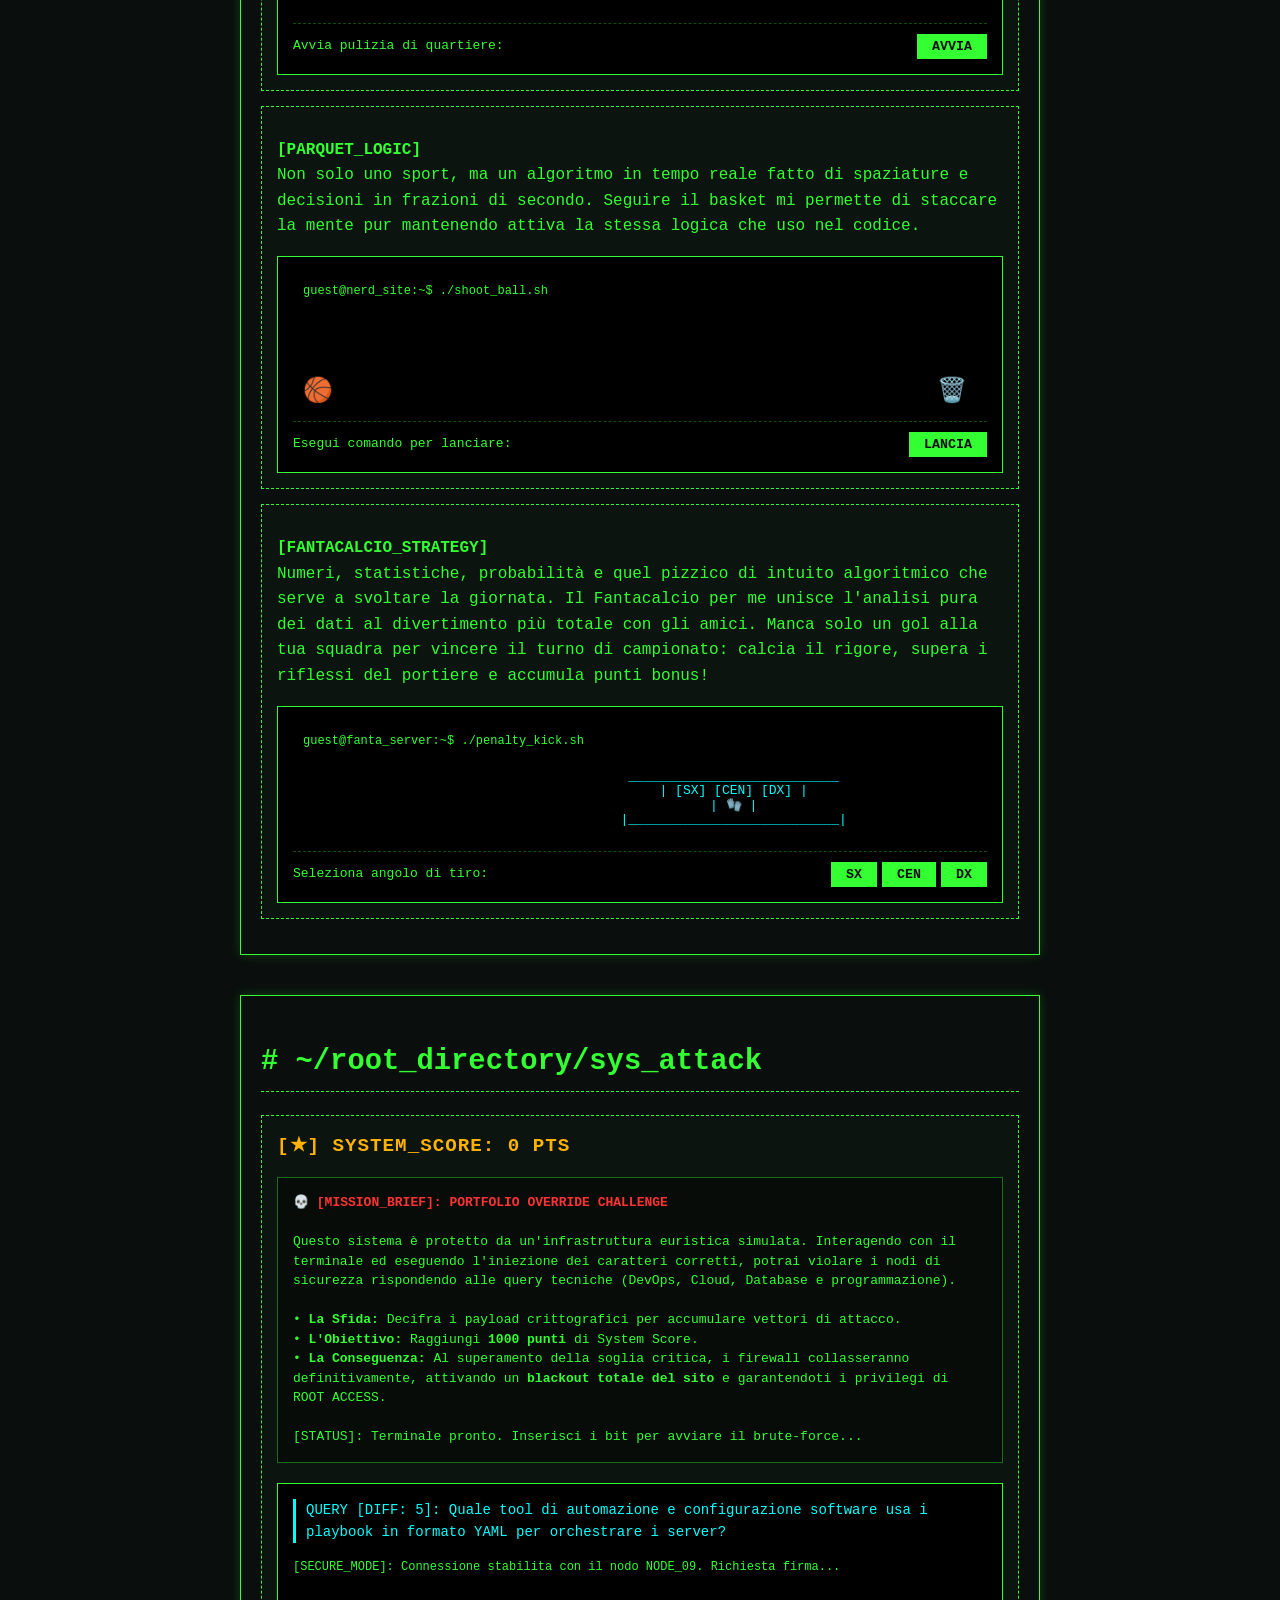
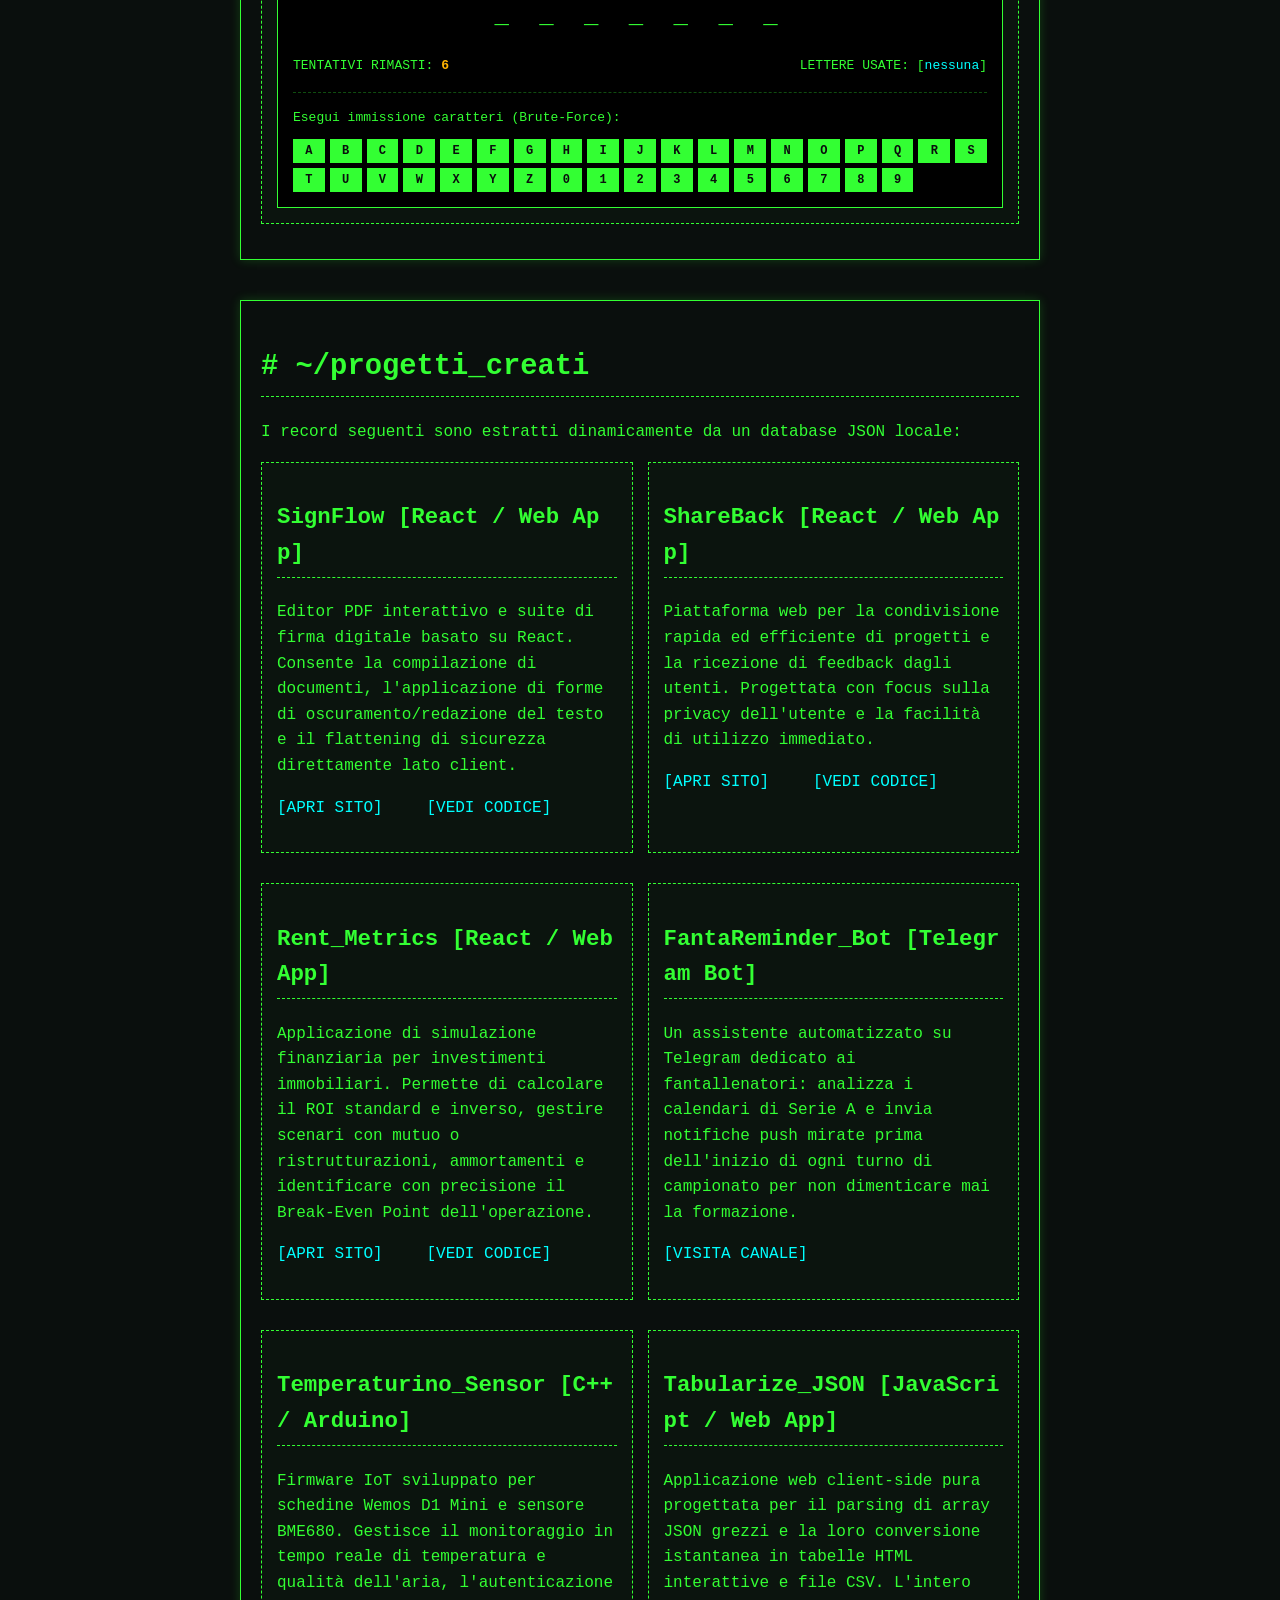
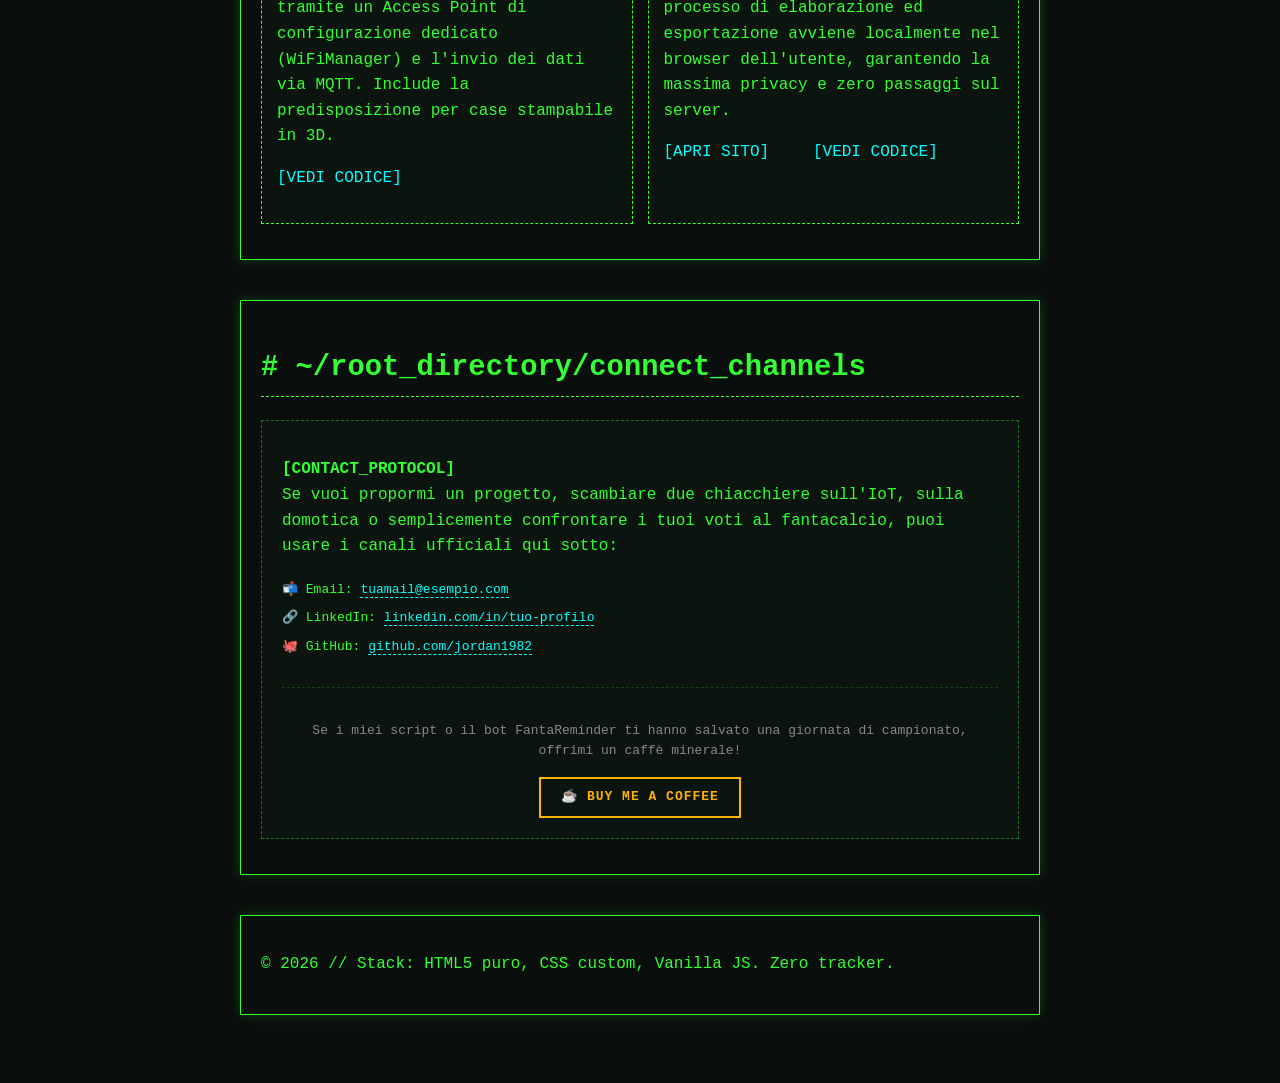
==== commit 48a054a5: "aggiunti progetti mancanti e sistemato menu" ====
--- a/index.html
+++ b/index.html
@@ -17,7 +17,8 @@
     <div style="display: flex; flex-wrap: wrap; gap: 5px;">
         <a href="#about" style="color: #33ff33; text-decoration: none; padding: 2px 10px; border-right: 1px solid rgba(51, 255, 51, 0.2);">01. chi_sono</a>
         <a href="#terminal-game" style="color: #33ff33; text-decoration: none; padding: 2px 10px; border-right: 1px solid rgba(51, 255, 51, 0.2);">02. sys_attack</a>
-        <a href="#contact" style="color: #33ff33; text-decoration: none; padding: 2px 10px;">03. contatti</a>
+        <a href="#progetti" style="color: #33ff33; text-decoration: none; padding: 2px 10px; border-right: 1px solid rgba(51, 255, 51, 0.2);">03. progetti</a>
+        <a href="#contact" style="color: #33ff33; text-decoration: none; padding: 2px 10px;">04. contatti</a>
     </div>
 </nav>
     <header>
